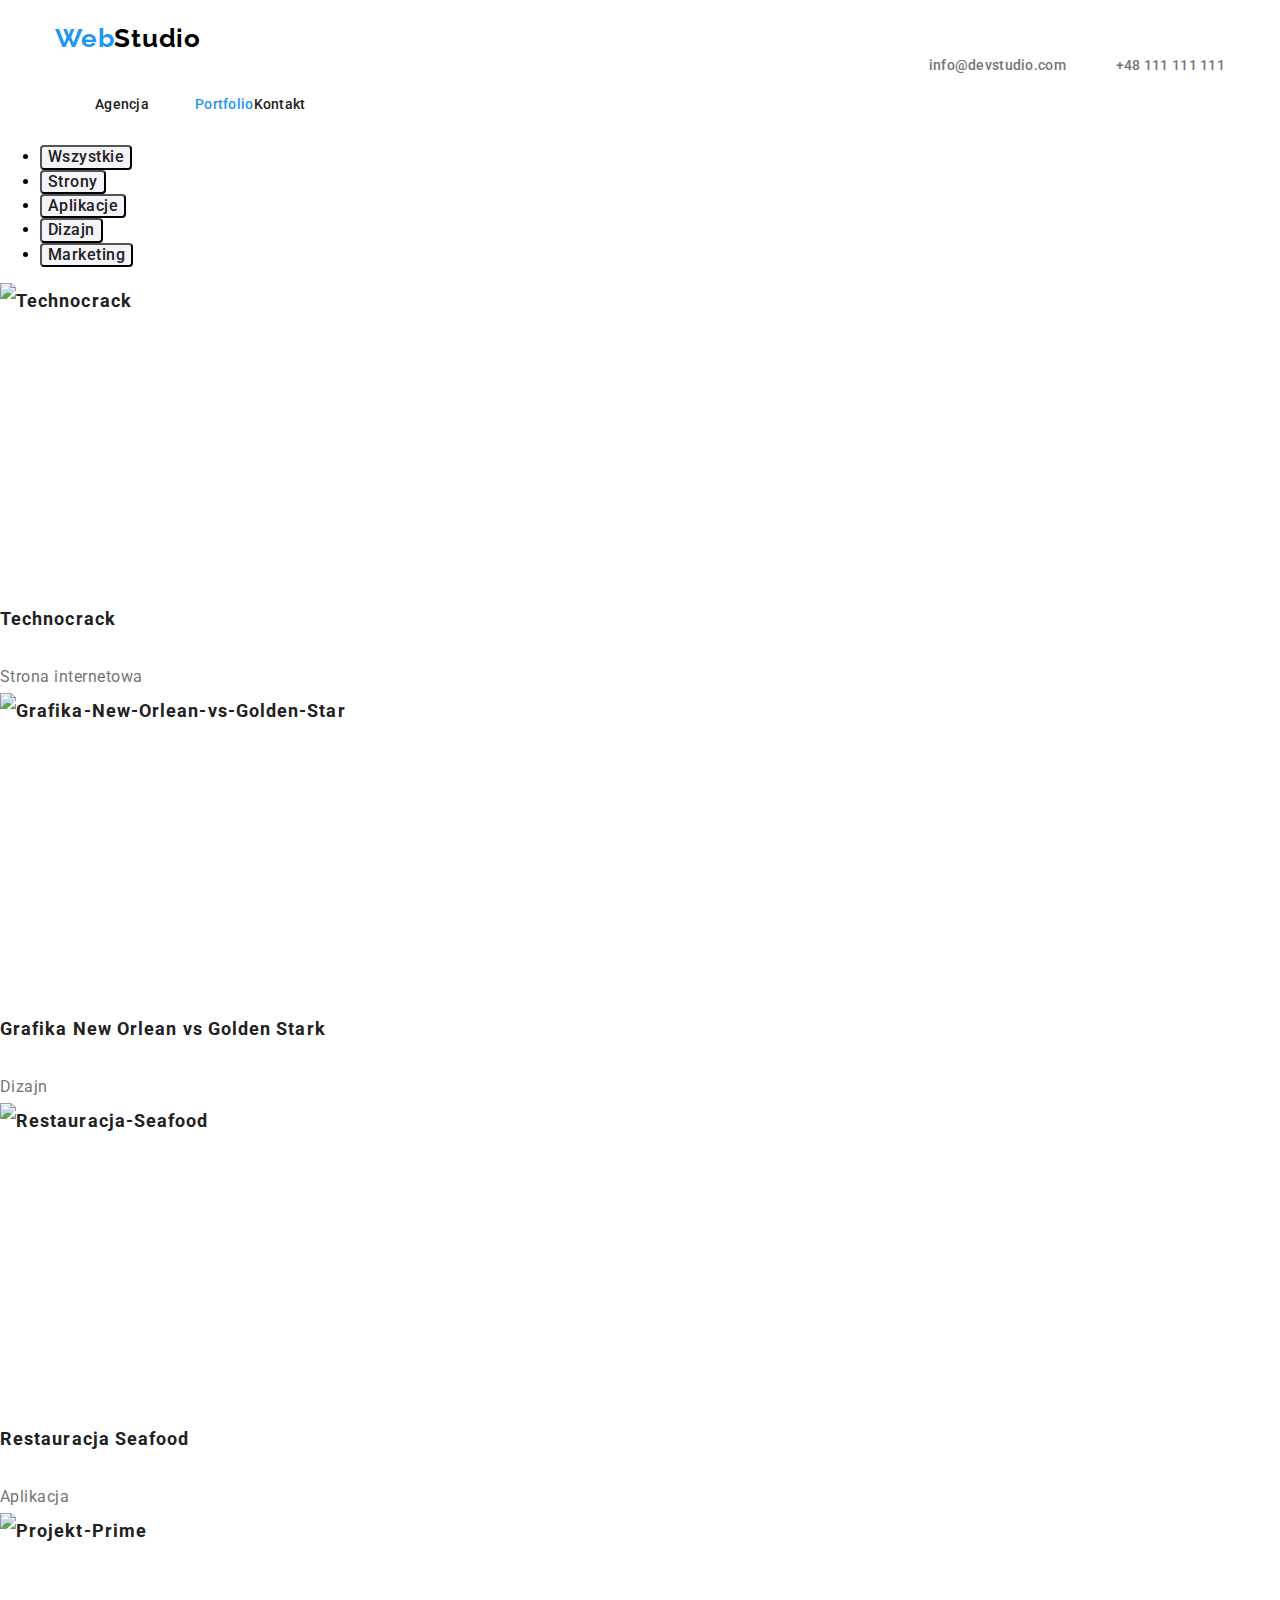
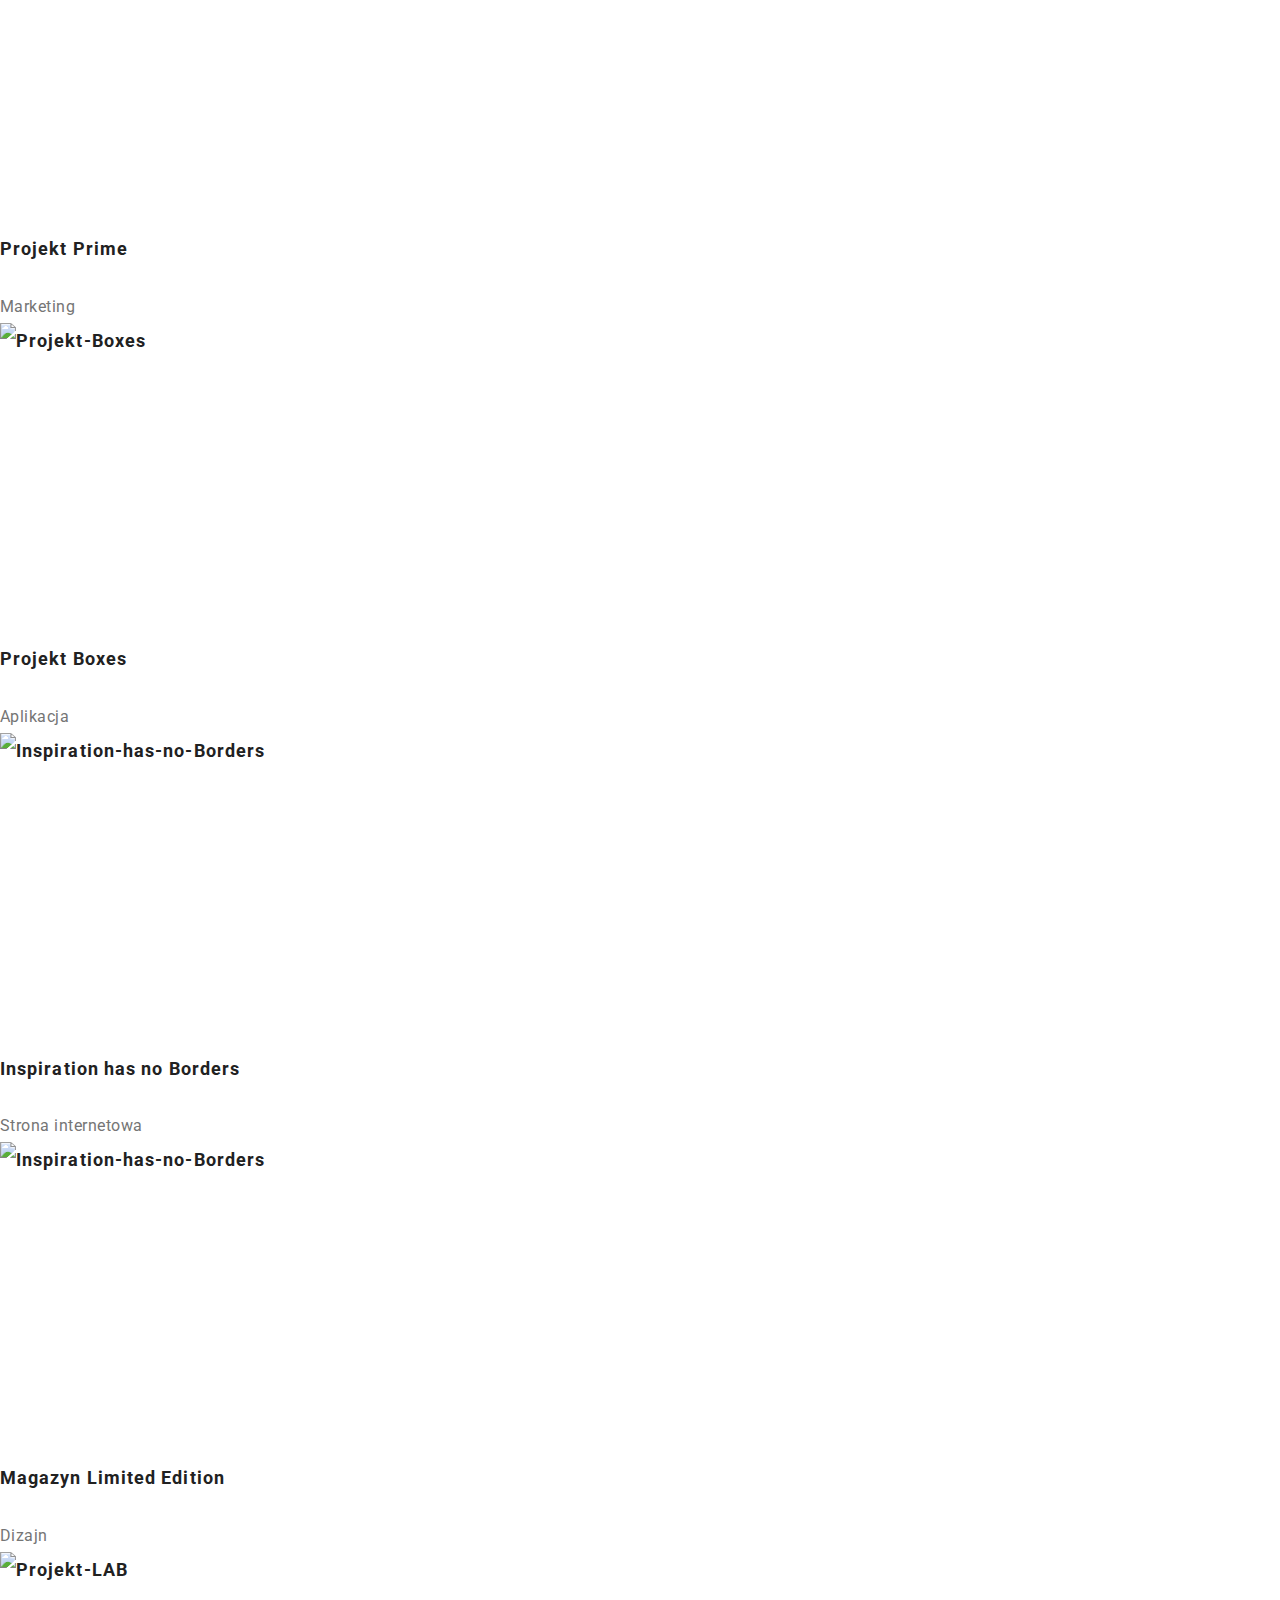
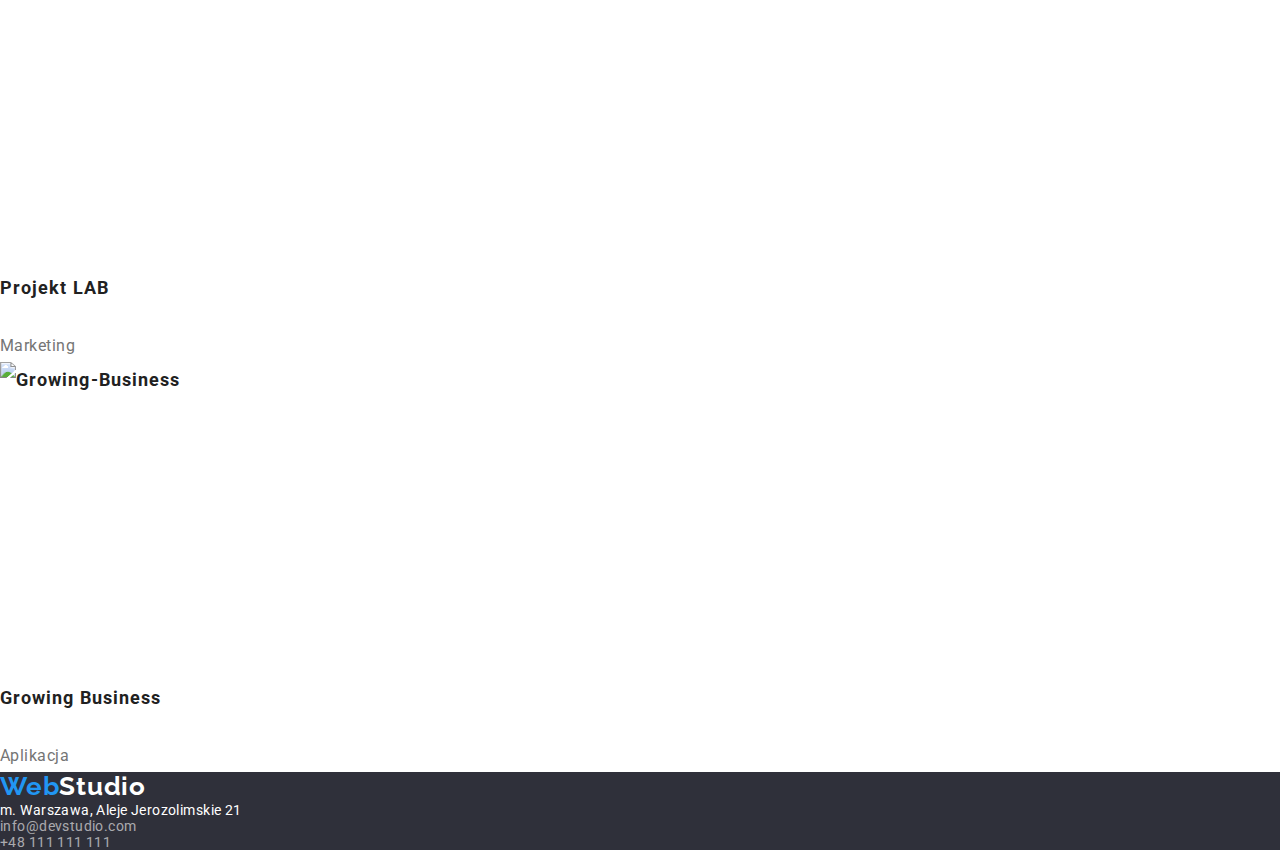
==== portfolio.html @ d7dfe631 "header and container" ====
<!DOCTYPE html>
<html lang="pl">
  <head>
    <meta charset="UTF-8" />
    <meta http-equiv="X-UA-Compatible" content="IE=edge" />
    <meta name="viewport" content="width=device-width, initial-scale=1.0" />
    <link rel="stylesheet"
    href=https://cdnjs.cloudflare.com/ajax/libs/modern-normalize/1.1.0/modern-normalize.min.css />
    <link rel="stylesheet" href="style/styles.css" />
    <link rel="preconnect" href="https://fonts.googleapis.com" />
    <link rel="preconnect" href="https://fonts.gstatic.com" crossorigin />
    <link
      href="https://fonts.googleapis.com/css2?family=Raleway:wght@700&family=Roboto:wght@400;500;700;900&display=swap"
      rel="stylesheet"
    />
    <title>Homework-2</title>
  </head>
  <body>
    <header class="header">
      <div class="container">
      <nav class="navigation">
        <a class="navigation-link" href="#"
          ><span class="web">Web</span><span class="studio">Studio</span></a
        >
        <ul class="navigation-list">
          <li><a class="navigation-list-item" href="#">Agencja</a></li>
          <li><a class="navigation-list-item-portfolio" href="/portfolio.html">Portfolio</a></li>
          <li><a class="navigation-list-item" href="#">Kontakt</a></li>
        </ul>
      </nav>
      <a class="mail" href="mailto:info@devstudio.com">info@devstudio.com</a>
      <a class="phone" href="tel:+48111111111">+48 111 111 111 </a>
      </div>
    </header>
    <!-- środek-->
    <main>
      <!-- Filtr-->
      <section class="filter">
        <ul>
          <li><button class="button-portfolio" type="button">Wszystkie</button></li>
          <li><button class="button-portfolio" type="button">Strony</button></li>
          <li><button class="button-portfolio" type="button">Aplikacje</button></li>
          <li><button class="button-portfolio" type="button">Dizajn</button></li>
          <li><button class="button-portfolio" type="button">Marketing</button></li>
        </ul>
      </section>
      <section class="filers-examples">
        <img src="images/Technocrack.jpg" alt="Technocrack" width="370" height="294" />
        <h4>Technocrack</h4>
        <p>Strona internetowa</p>
        <img
          src="images/Grafika-New-Orlean.jpg"
          alt="Grafika-New-Orlean-vs-Golden-Star"
          width="370"
          height="294"
        />
        <h4>Grafika New Orlean vs Golden Stark</h4>
        <p>Dizajn</p>
        <img src="images/Seafood.jpg" alt="Restauracja-Seafood" width="370" height="294" />
        <h4>Restauracja Seafood</h4>
        <p>Aplikacja</p>
        <img src="images/Projekt-Prime.jpg" alt="Projekt-Prime" width="370" height="294" />
        <h4>Projekt Prime</h4>
        <p>Marketing</p>
        <img src="images/Projekt-Boxes.jpg" alt="Projekt-Boxes" width="370" height="294" />
        <h4>Projekt Boxes</h4>
        <p>Aplikacja</p>
        <img
          src="images/Inspiration-has-no-Borders.jpg"
          alt="Inspiration-has-no-Borders"
          width="370"
          height="294"
        />
        <h4>Inspiration has no Borders</h4>
        <p>Strona internetowa</p>
        <img
          src="images/Magazyn-Limited-Edition.jpg"
          alt="Inspiration-has-no-Borders"
          width="370"
          height="294"
        />
        <h4>Magazyn Limited Edition</h4>
        <p>Dizajn</p>
        <img src="images/Projekt-LAB.jpg" alt="Projekt-LAB" width="370" height="294" />
        <h4>Projekt LAB</h4>
        <p>Marketing</p>
        <img src="images/Growing-Business.jpg" alt="Growing-Business" width="370" height="294" />
        <h4>Growing Business</h4>
        <p>Aplikacja</p>
      </section>
    </main>
    <footer>
      <address class="address">
        <a class="address-logo" href="#"
          ><span class="web">Web</span><span class="studio-footer">Studio</span></a
        >

        <br />
        m. Warszawa, Aleje Jerozolimskie 21<br />
        <a class="address-mail" href="mailto:info@devstudio.com">info@devstudio.com</a><br />
        <a class="address-phone" href="tel:+48111111111">+48 111 111 111 </a>
      </address>
    </footer>
  </body>
</html>
---- style/styles.css ----
:root {
  --main-font: 'Roboto', sans-serif;
  --socondary-font: 'Raleway', sans-serif;
  --main-color: #2196f3;
}

body {
  font-family: var(--main-font);
}
h1
h2
h3
h4
h5
h6 {
  margin:0;
  padding: 0;
  }
ul
ol {
  margin:0;
  padding: 0;
}
p{
  margin:0;
  padding: 0;
}
img{
  display: block;
  }

.container {
  width: 1200px;
  padding: 0 15px;
  align-items: center;
  margin: 0 auto;
}



/* =============HEADER INDEX.HTML============ */

.header .container{
display: flex;
align-items: center;
}

.navigation-link,
.address-logo {
  text-decoration: none;
}
.navigation-list {
  list-style: none;
  display: flex;
  align-items: center;
  }
 .navigation-link{
   display: flex;
       padding-top: 24px;
    padding-bottom: 25px;
    margin-right: 93px;
}
.navigation-list-item {
  margin-right: 46px;
  
}
.header .mail{
  margin-left:auto;
}
.header .phone{
  margin-left: 50px;
}
.navigation-list-item {
  
  font-weight: 500;
  font-size: 14px;
  line-height: 1.142;
  letter-spacing: 0.02em;
  color: #212121;
  text-decoration: none;
  }
  
.navigation-list-item:hover,
.navigation-list-item:focus {
  color: var(--main-color);
}
.mail,
.phone {
  font-style: normal;
  font-weight: 500;
  font-size: 14px;
  line-height: 1.142;
  letter-spacing: 0.02em;
  color: #757575;
  text-decoration: none;
}
.mail:hover,
.mail:focus {
  color: var(--main-color);
}
.phone:hover,
.phone:focus {
  color: var(--main-color);

}

/* =============/HEADER INDEX.HTML============ */






/* =============MAIN INDEX.HTML============ */
.hero {
  font-weight: 900;
  font-size: 44px;
  line-height: 1, 363;
  /* or 136% */
  text-align: center;
  letter-spacing: 0.06em;
  text-transform: uppercase;
  color: #ffffff;
  background: #2f303a;
}

.button {
  font-family: Roboto;
  font-weight: bold;
  font-size: 16px;
  line-height: 1, 875;
  align-items: center;
  text-align: center;
  letter-spacing: 0.06em;
  color: #ffffff;
  background: var(--main-color);
  cursor: pointer;
}
.LOREM_IPSUM_ITEM {
  font-weight: bold;
  font-size: 14px;
  line-height: 11, 142;
  letter-spacing: 0.03em;
  text-transform: uppercase;
  color: #212121;
}
.LOREM_IPSUM_ITEM > p {
  font-style: normal;
  font-weight: normal;
  font-size: 14px;
  line-height: 1, 714;
  letter-spacing: 0.03em;
  color: #757575;
}
.what-we-do,
.team {
  font-weight: bold;
  font-size: 36px;
  line-height: 1, 166;
  text-align: center;
  letter-spacing: 0.03em;
  color: #212121;
}

.team {
  background-color: #f5f4fa;
}
.team_member {
  font-weight: 500;
  font-size: 16px;
  line-height: 1, 187;
  text-align: center;
  letter-spacing: 0.03em;
  color: #212121;
}
.team_member > .p {
  font-weight: normal;
  color: #757575;
}

/* =============/MAIN INDEX.HTML============ */





/* =============FOOTER INDEX.HTML============ */
.address {
  font-style: normal;
  font-weight: normal;
  font-size: 14px;
  line-height: 1, 714;
  letter-spacing: 0.03em;
  color: #ffffff;
  background-color: #2f303a;
}
.address-mail,
.address-phone { 
  font-style: normal;
  font-weight: normal;
  font-size: 14px;
  line-height: 1, 714;
  letter-spacing: 0.03em;
  color: rgba(255, 255, 255, 0.6); 
  text-decoration: none;
}

/* =============FOOTER INDEX.HTML============ */





/* =============FOOTER PORTFOLIO.HTML============ */
.navigation-list-item-portfolio {
font-style: normal;
font-weight: 500;
font-size: 14px;
line-height: 1,142;
letter-spacing: 0.02em;
  color: var(--main-color);
  text-decoration: none;
}
.button-portfolio {
  font-weight: 500;
  font-size: 16px;
  line-height: 1,625;
  /* identical to box height, or 162% */
  text-align: center;
  letter-spacing: 0.03em;
  color: #212121;
  background-color: #f5f4fa;
  border-radius: 4px;
  list-style:none;

}
.button-portfolio:hover,
.button-portfolio:focus {
  color: #FFFFFF; 
  background-color: var(--main-color);


/* .filter:hover,
.filter:focus {
  color: #ffffff; */
}
.filers-examples {
  font-weight: bold;
  font-size: 18px;
  line-height: 2;
  /* identical to box height, or 200% */
  letter-spacing: 0.06em;
  color: #212121;
}

.filers-examples > p {
  font-weight: normal;
  font-size: 16px;
  line-height: 1, 875;
  /* identical to box height, or 187% */
  letter-spacing: 0.03em;
  color: #757575;
}

/* =============FOOTER PORTFOLIO.HTML============ */

.web,
.studio {
  text-decoration: none;
  font-family: Raleway;
  font-weight: bold;
  font-size: 26px;
  line-height: 1, 192;
  /* identical to box height */
  letter-spacing: 0.03em;
  color: #2196f3;
}

.studio {
  color: #000000;
}
.studio-footer {
    text-decoration: none;
  font-family: Raleway;
  font-weight: bold;
  font-size: 26px;
  line-height: 1, 192;
  /* identical to box height */
  letter-spacing: 0.03em;
      color: #FFFFFF;

}
}
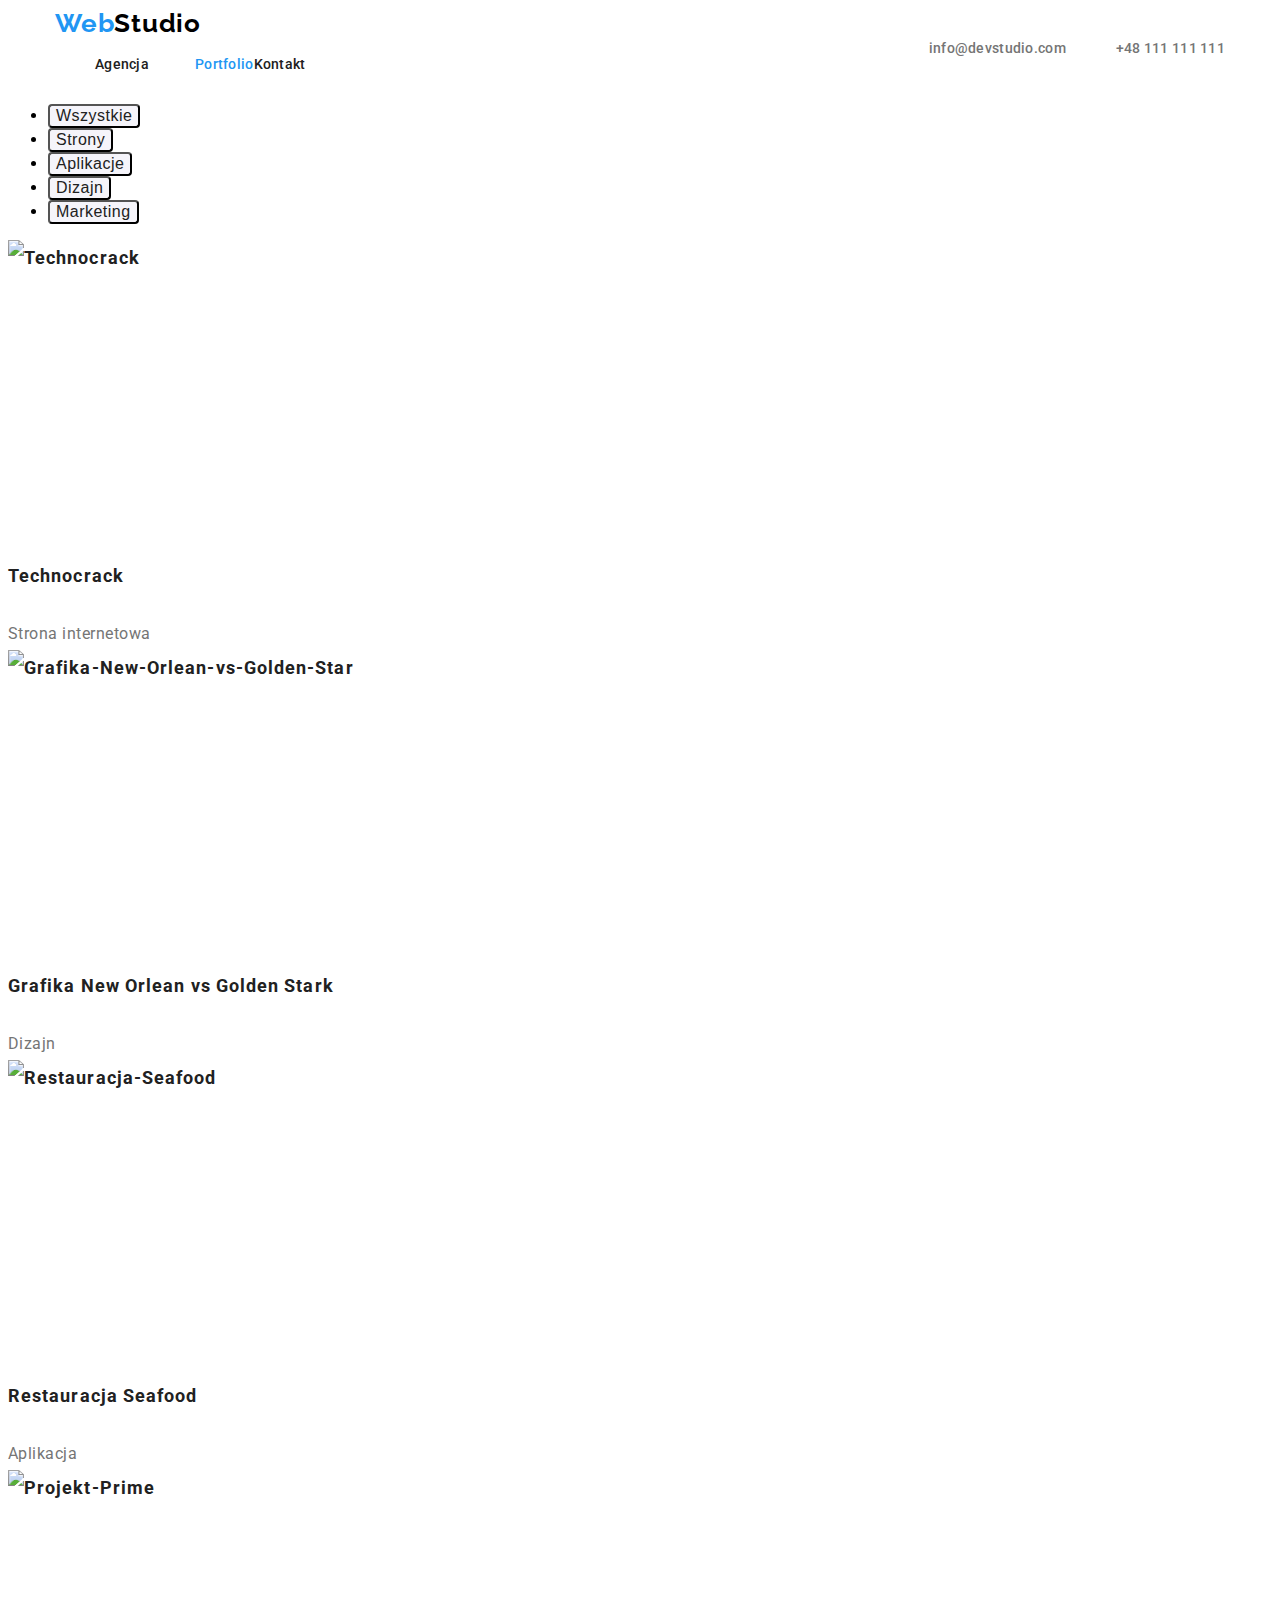
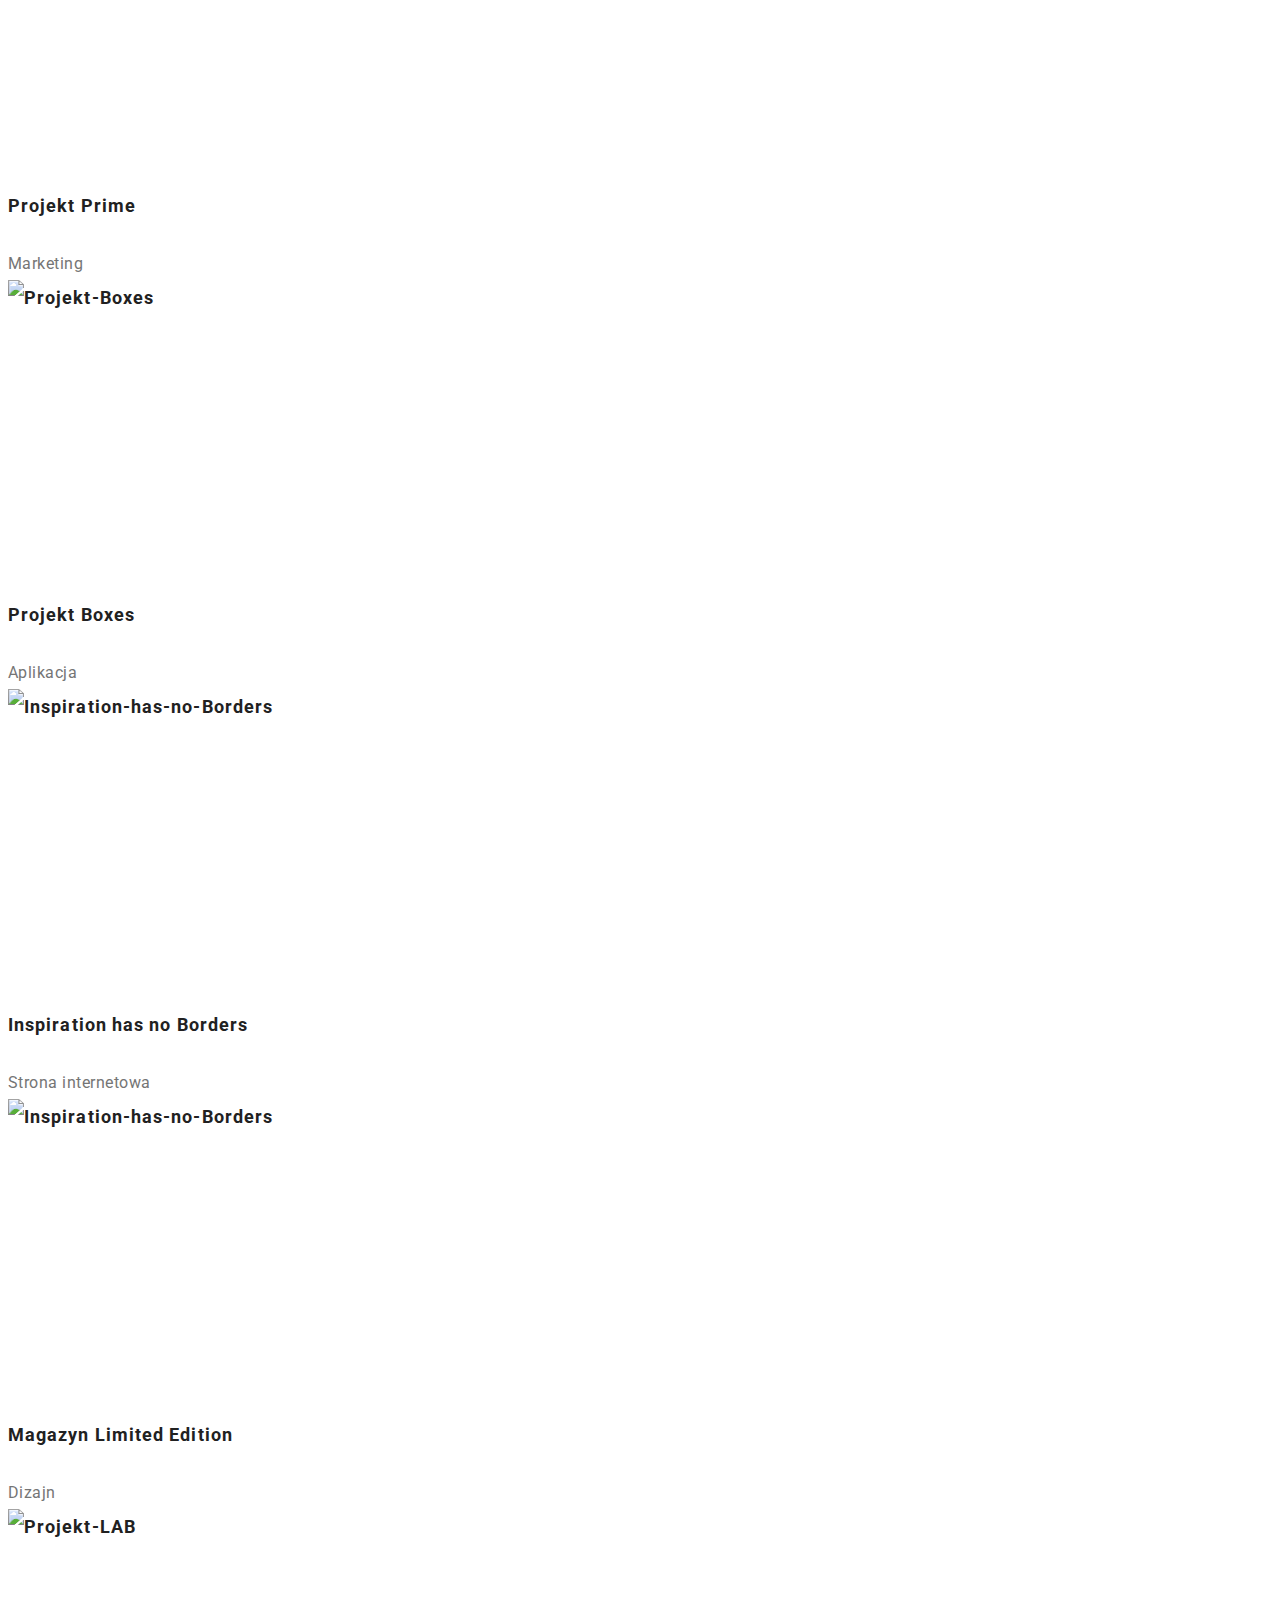
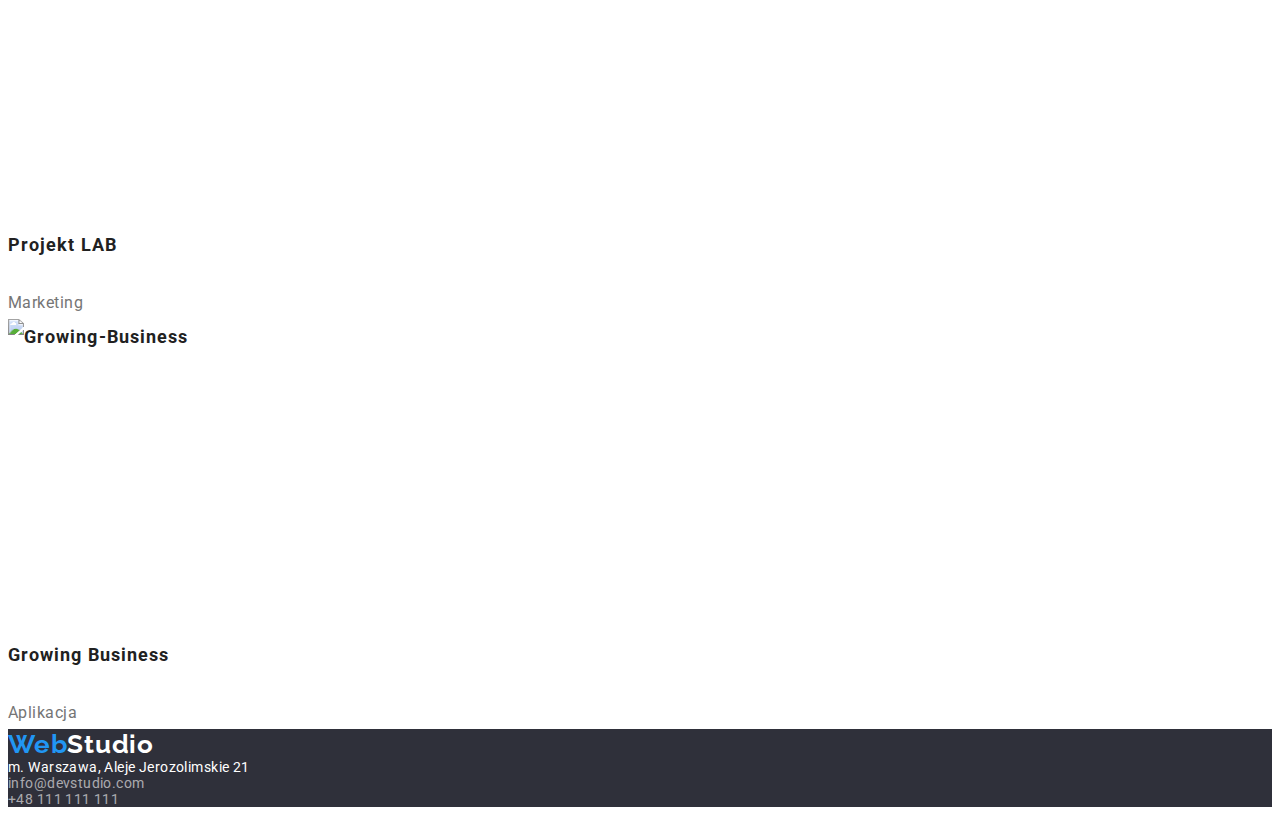
==== commit e972226a: "tried-flex-blocks-portfolio" ====
--- a/portfolio.html
+++ b/portfolio.html
@@ -4,8 +4,10 @@
     <meta charset="UTF-8" />
     <meta http-equiv="X-UA-Compatible" content="IE=edge" />
     <meta name="viewport" content="width=device-width, initial-scale=1.0" />
-    <link rel="stylesheet"
-    href=https://cdnjs.cloudflare.com/ajax/libs/modern-normalize/1.1.0/modern-normalize.min.css />
+    <link
+      rel="stylesheet"
+      href="https://cdn.jsdelivr.net/npm/modern-normalize/modern-normalize.css"
+    />
     <link rel="stylesheet" href="style/styles.css" />
     <link rel="preconnect" href="https://fonts.googleapis.com" />
     <link rel="preconnect" href="https://fonts.gstatic.com" crossorigin />
@@ -18,18 +20,18 @@
   <body>
     <header class="header">
       <div class="container">
-      <nav class="navigation">
-        <a class="navigation-link" href="#"
-          ><span class="web">Web</span><span class="studio">Studio</span></a
-        >
-        <ul class="navigation-list">
-          <li><a class="navigation-list-item" href="#">Agencja</a></li>
-          <li><a class="navigation-list-item-portfolio" href="/portfolio.html">Portfolio</a></li>
-          <li><a class="navigation-list-item" href="#">Kontakt</a></li>
-        </ul>
-      </nav>
-      <a class="mail" href="mailto:info@devstudio.com">info@devstudio.com</a>
-      <a class="phone" href="tel:+48111111111">+48 111 111 111 </a>
+        <nav class="navigation">
+          <a class="navigation-link" href="#"
+            ><span class="web">Web</span><span class="studio">Studio</span></a
+          >
+          <ul class="navigation-list">
+            <li><a class="navigation-list-item" href="#">Agencja</a></li>
+            <li><a class="navigation-list-item-portfolio" href="/portfolio.html">Portfolio</a></li>
+            <li><a class="navigation-list-item" href="#">Kontakt</a></li>
+          </ul>
+        </nav>
+        <a class="mail" href="mailto:info@devstudio.com">info@devstudio.com</a>
+        <a class="phone" href="tel:+48111111111">+48 111 111 111 </a>
       </div>
     </header>
     <!-- środek-->
--- a/style/styles.css
+++ b/style/styles.css
@@ -29,6 +29,9 @@
   display: block;
   }
 
+  * {
+  box-sizing: border-box;}
+
 .container {
   width: 1200px;
   padding: 0 15px;
@@ -41,9 +44,19 @@
 /* =============HEADER INDEX.HTML============ */
 
 .header .container{
-display: flex;
-align-items: center;
-}
+  display: flex;
+  align-items: center;
+  /* padding-top: 32px;
+  padding-bottom: 32px; */
+  
+}
+.header {
+  display: flex;  
+  align-items: center;
+  height: 80px;
+  padding: 0px;
+}
+
 
 .navigation-link,
 .address-logo {
@@ -53,12 +66,13 @@
   list-style: none;
   display: flex;
   align-items: center;
+  
   }
  .navigation-link{
    display: flex;
-       padding-top: 24px;
+       /* padding-top: 24px;
     padding-bottom: 25px;
-    margin-right: 93px;
+    margin-right: 93px; */
 }
 .navigation-list-item {
   margin-right: 46px;
@@ -112,17 +126,30 @@
 
 
 /* =============MAIN INDEX.HTML============ */
+
+
+
 .hero {
+  display: block;
+  box-sizing: border-box;
+  height: 600px; 
+      top: 80px;
+  border: 1px solid #000000;
+  font-family:var(--secondary-font)
   font-weight: 900;
   font-size: 44px;
   line-height: 1, 363;
   /* or 136% */
   text-align: center;
-  letter-spacing: 0.06em;
-  text-transform: uppercase;
+  letter-spacing: 0.06em;  
   color: #ffffff;
-  background: #2f303a;
-}
+  background: #2f303a; 
+  box-shadow: 0px 4px 4px rgba(0, 0, 0, 0.25);
+    
+}
+
+    
+
 
 .button {
   font-family: Roboto;
@@ -135,14 +162,26 @@
   color: #ffffff;
   background: var(--main-color);
   cursor: pointer;
-}
+  padding: 10px 41px 10px 42px;
+  width: 200px;
+
+box-shadow: 0px 4px 4px rgba(0, 0, 0, 0.15);
+border-radius: 4px;
+display: inline-block;
+margin: 0 auto;  
+}
+
 .LOREM_IPSUM_ITEM {
+  display: flex;
+  flex-wrap: wrap;
   font-weight: bold;
   font-size: 14px;
   line-height: 11, 142;
   letter-spacing: 0.03em;
   text-transform: uppercase;
   color: #212121;
+
+
 }
 .LOREM_IPSUM_ITEM > p {
   font-style: normal;
@@ -151,6 +190,8 @@
   line-height: 1, 714;
   letter-spacing: 0.03em;
   color: #757575;
+  margin-top: 0;
+    margin-bottom: 20;
 }
 .what-we-do,
 .team {
@@ -160,6 +201,14 @@
   text-align: center;
   letter-spacing: 0.03em;
   color: #212121;
+}
+
+.what-we-do{
+  display: flex;
+  flex-wrap: wrap;
+}
+.what-we-do .what-we-do_item{
+  display: block;
 }
 
 .team {
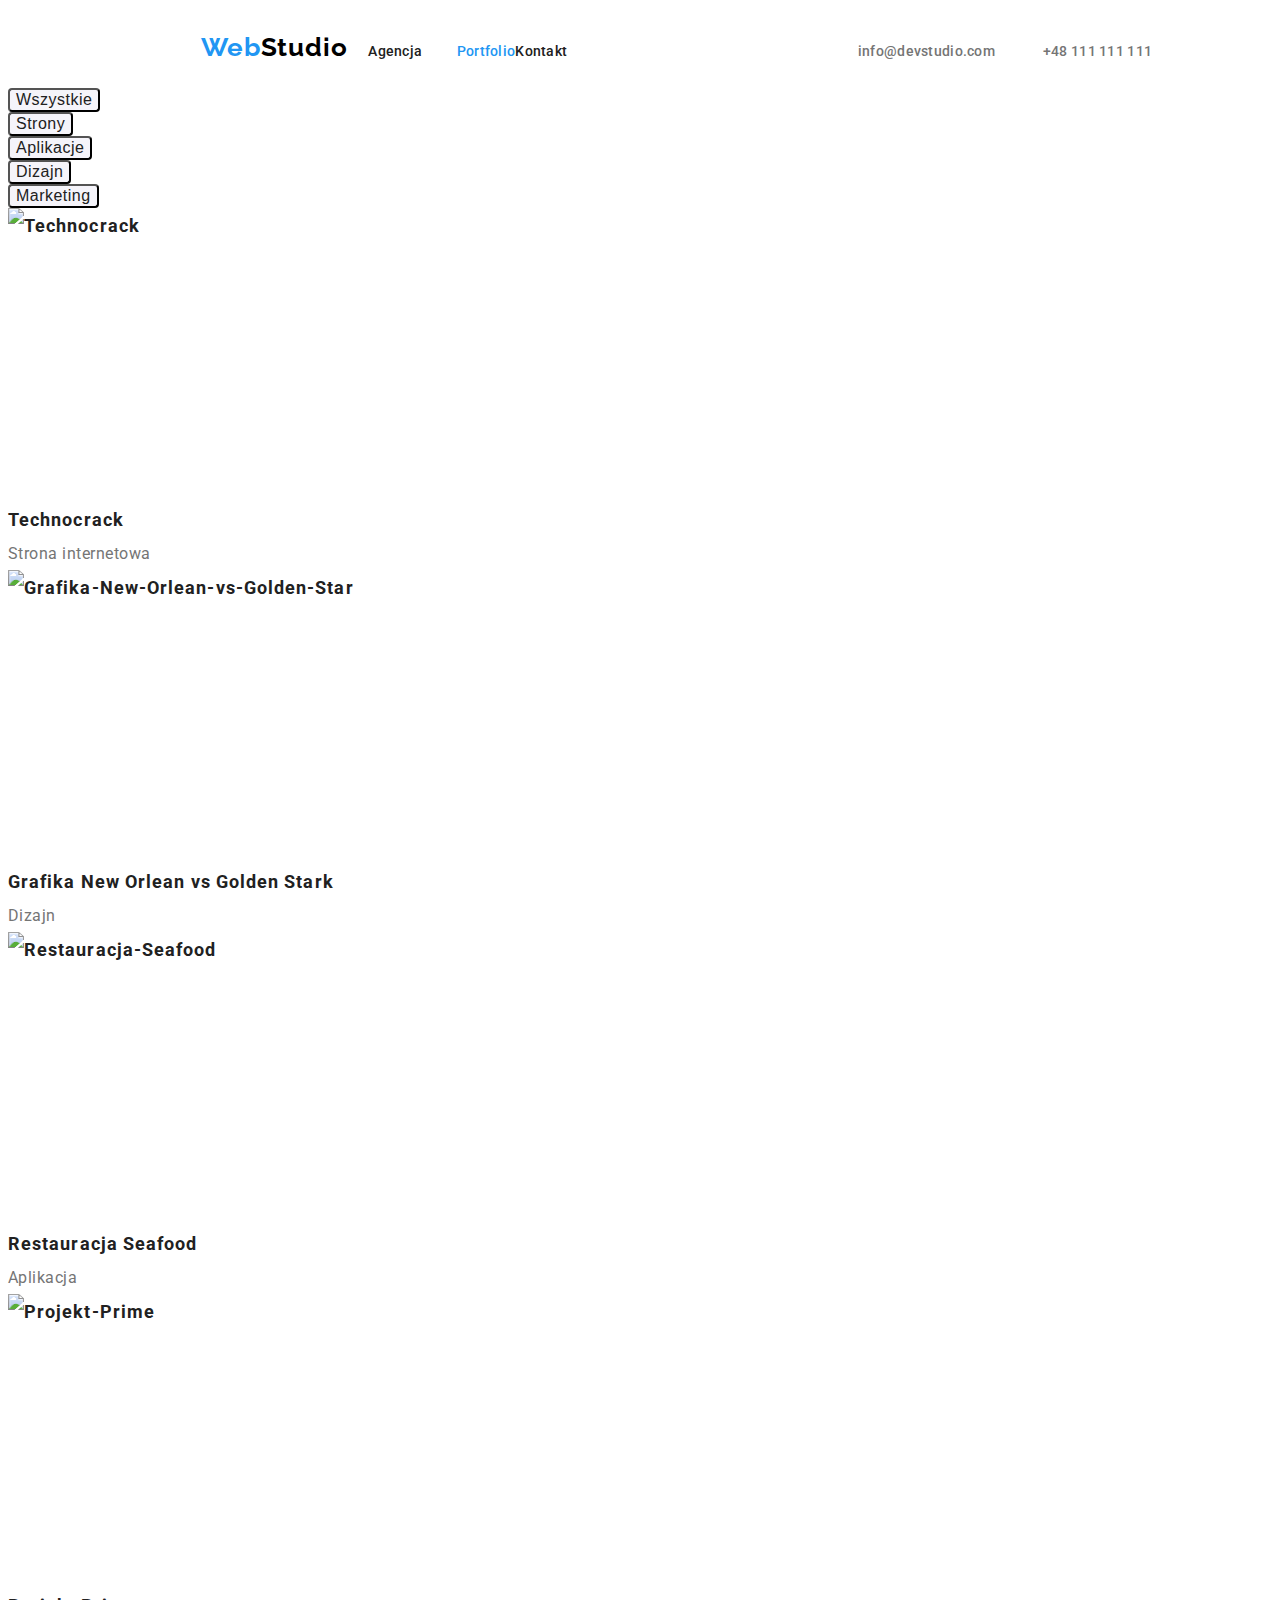
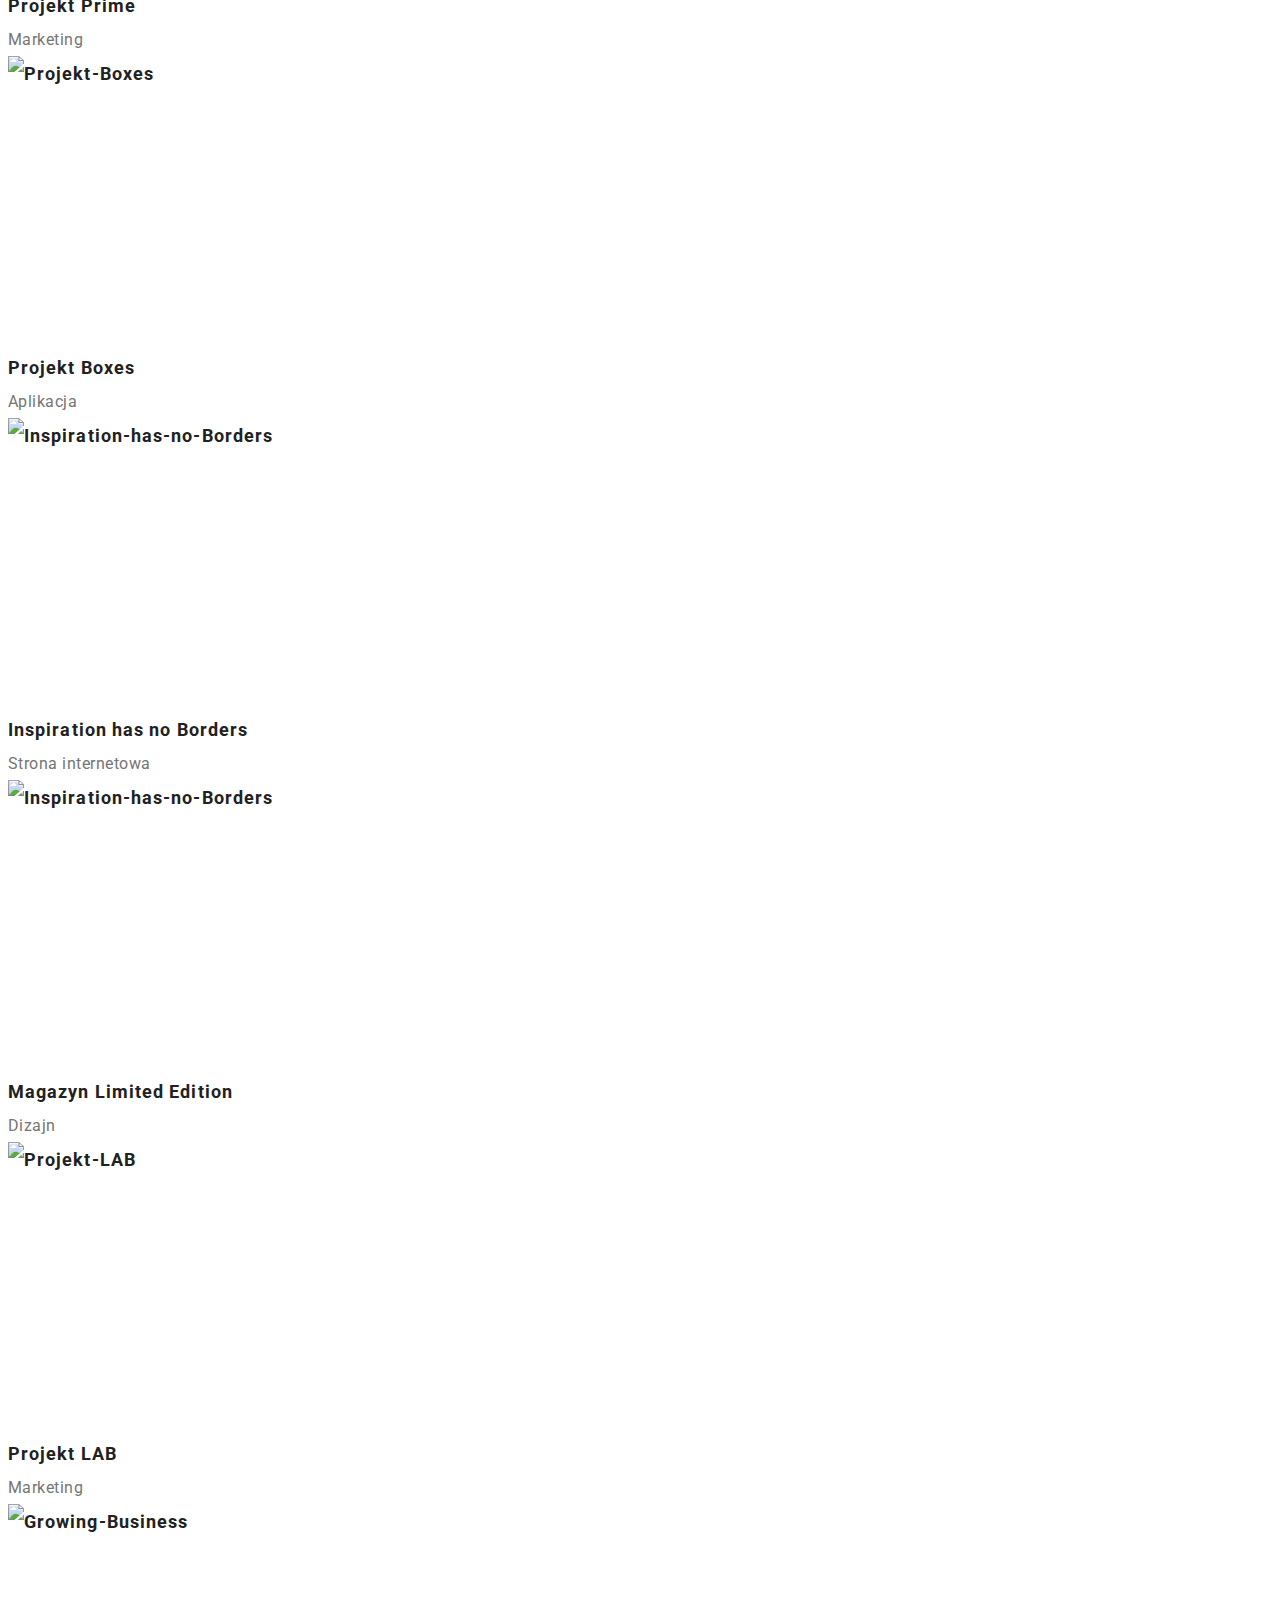
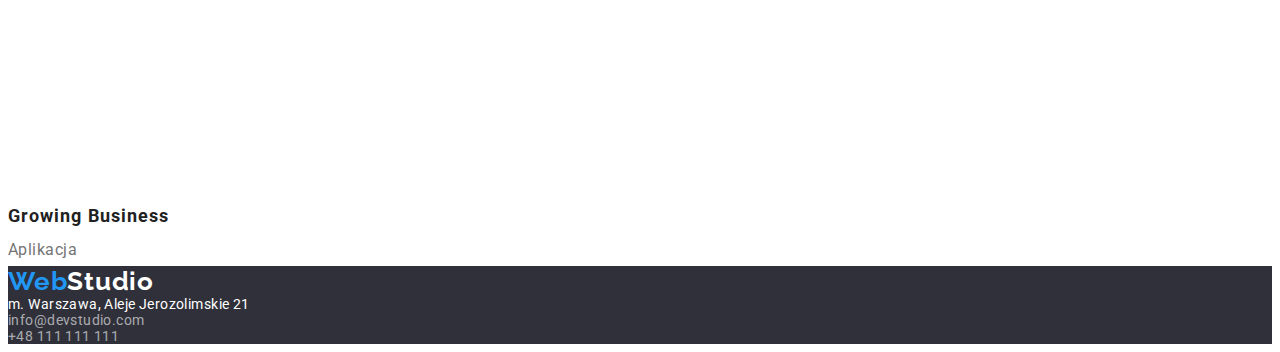
==== commit 10e2bb49: "headline" ====
--- a/portfolio.html
+++ b/portfolio.html
@@ -17,7 +17,9 @@
     />
     <title>Homework-2</title>
   </head>
+
   <body>
+    <!-- <headline> -->
     <header class="header">
       <div class="container">
         <nav class="navigation">
@@ -34,7 +36,9 @@
         <a class="phone" href="tel:+48111111111">+48 111 111 111 </a>
       </div>
     </header>
-    <!-- środek-->
+    <!-- < end headline> -->
+
+    <!-- center-->
     <main>
       <!-- Filtr-->
       <section class="filter">
@@ -91,6 +95,8 @@
         <p>Aplikacja</p>
       </section>
     </main>
+
+    <!-- end the center-->
     <footer>
       <address class="address">
         <a class="address-logo" href="#"
--- a/style/styles.css
+++ b/style/styles.css
@@ -7,24 +7,12 @@
 body {
   font-family: var(--main-font);
 }
-h1
-h2
-h3
-h4
-h5
-h6 {
+h1, h2, h3, h4, h5, h6, ul, ol, p 
+ {
   margin:0;
   padding: 0;
   }
-ul
-ol {
-  margin:0;
-  padding: 0;
-}
-p{
-  margin:0;
-  padding: 0;
-}
+
 img{
   display: block;
   }
@@ -32,30 +20,73 @@
   * {
   box-sizing: border-box;}
 
+   
+
+/* =============HEADLINE============ */
+
 .container {
   width: 1200px;
-  padding: 0 15px;
+  /* padding: 0 15px; */
   align-items: center;
   margin: 0 auto;
-}
-
-
-
-/* =============HEADER INDEX.HTML============ */
-
-.header .container{
-  display: flex;
-  align-items: center;
-  /* padding-top: 32px;
-  padding-bottom: 32px; */
-  
-}
-.header {
+
+  height: 80px;
+  left: 0px;
+  top: 0px; 
+  background: #FFFFFF;
+}
+.navigation {
+  display: flex;
+  align-items: baseline;
+  margin-left: 13.44%;
+  
+}
+.container{
+  display: flex;
+  align-items: baseline;
+}
+.navigation-link{
+width: 145px;
+height: 31px;
+left: 13.43%;
+top: 24px;
+margin-right: 5.81%;
+padding-top: 24px;
+padding-bottom: 25px;
+}
+.navigation-list-item { 
+margin-right: 34.5px ;
+}
+
+.phone{
+margin-left: 78.93%;
+width: 110px;
+height: 16px;
+left: 78.93%;
+top: 32px;
+}
+.mail{
+  width: 135px;
+   margin-left: 23.18%;
+  top: 32px;
+  }
+
+/* =============END-THE-HEADLINE============ */
+
+/* .header .container{
+  display: flex;
+  align-items: center;
+  padding-top: 32px;
+  padding-bottom: 32px;
+}
+   */
+ 
+/* .header {
   display: flex;  
   align-items: center;
   height: 80px;
   padding: 0px;
-}
+} */
 
 
 .navigation-link,
@@ -65,18 +96,17 @@
 .navigation-list {
   list-style: none;
   display: flex;
-  align-items: center;
-  
-  }
- .navigation-link{
+  flex-wrap: beaside;
+  align-items: center;
+  
+  }
+ /* .navigation-link{
    display: flex;
-       /* padding-top: 24px;
+     padding-top: 24px;
     padding-bottom: 25px;
-    margin-right: 93px; */
-}
-.navigation-list-item {
-  margin-right: 46px;
-  
+    margin-right: 93px; 
+} */
+
 }
 .header .mail{
   margin-left:auto;
@@ -171,7 +201,7 @@
 margin: 0 auto;  
 }
 
-.LOREM_IPSUM_ITEM {
+.LOREM_IPSUM {
   display: flex;
   flex-wrap: wrap;
   font-weight: bold;
@@ -207,8 +237,9 @@
   display: flex;
   flex-wrap: wrap;
 }
-.what-we-do .what-we-do_item{
+.what-we-do {
   display: block;
+  
 }
 
 .team {
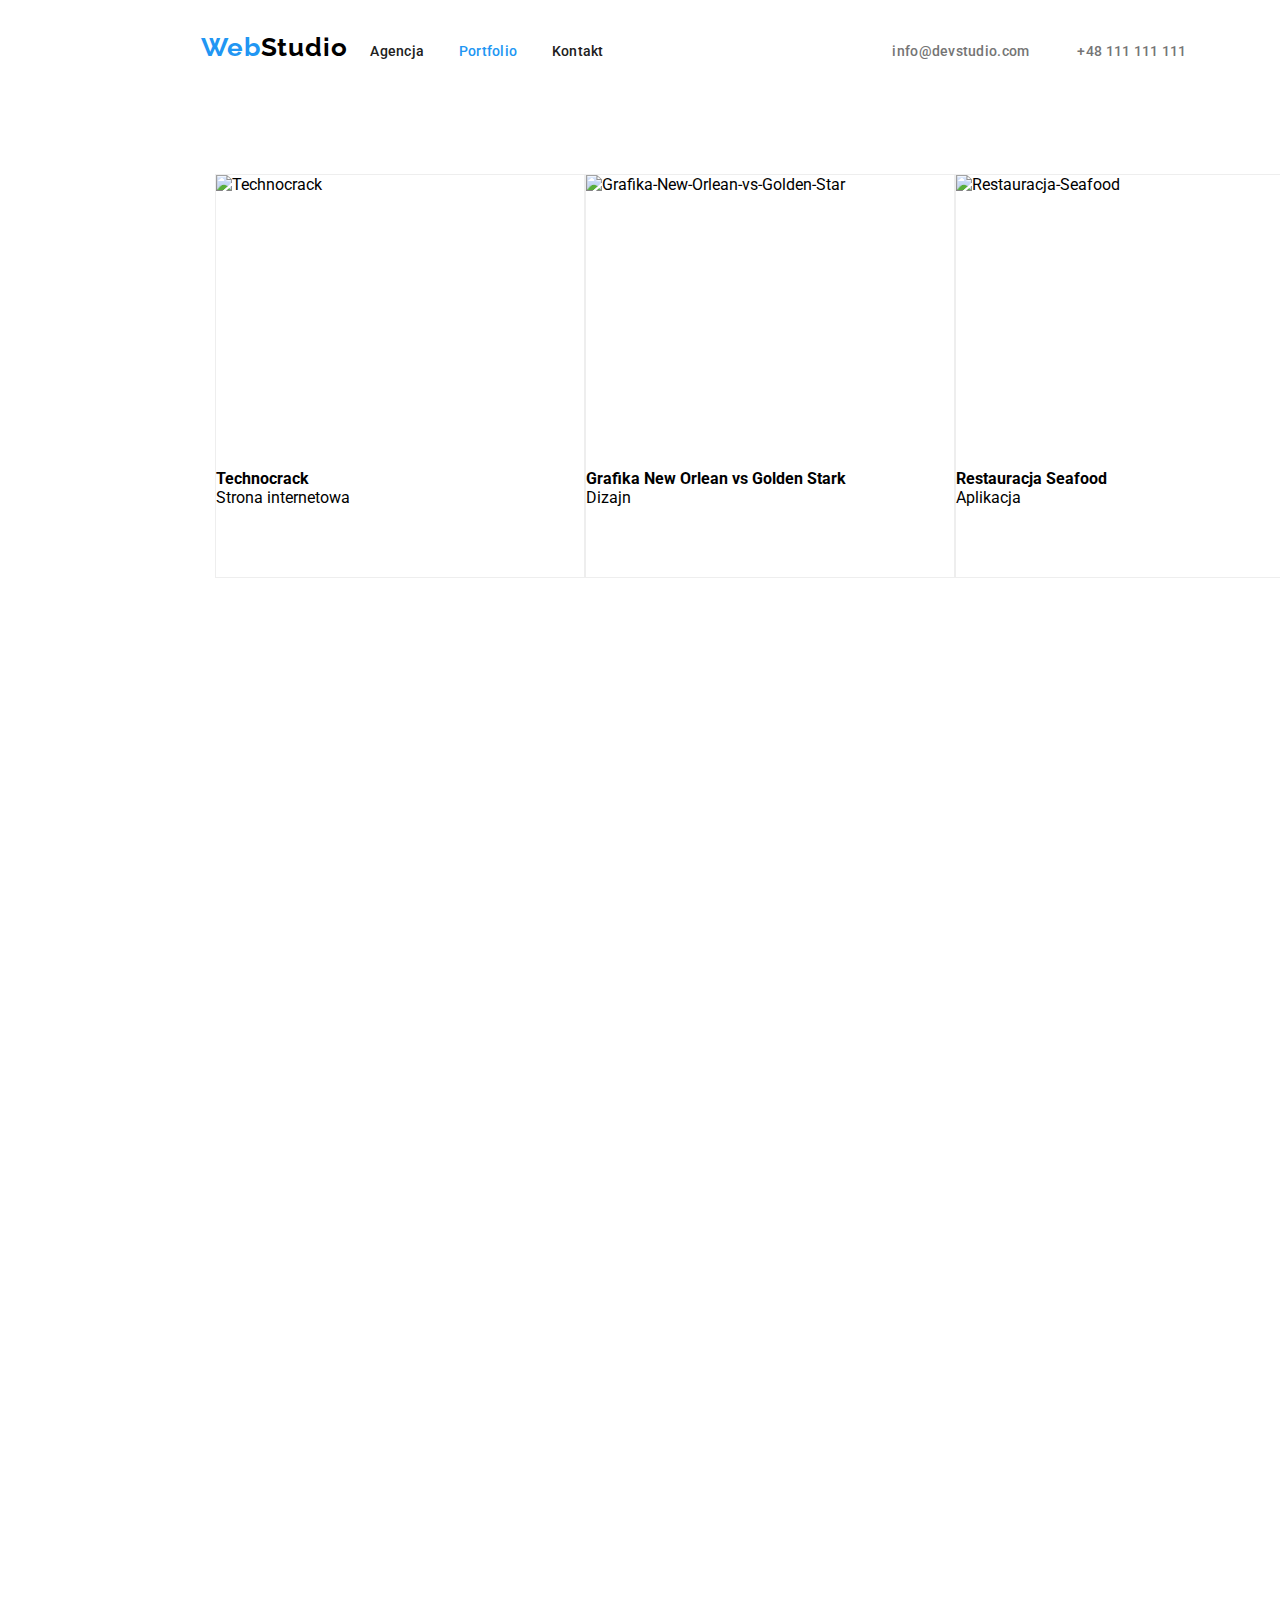
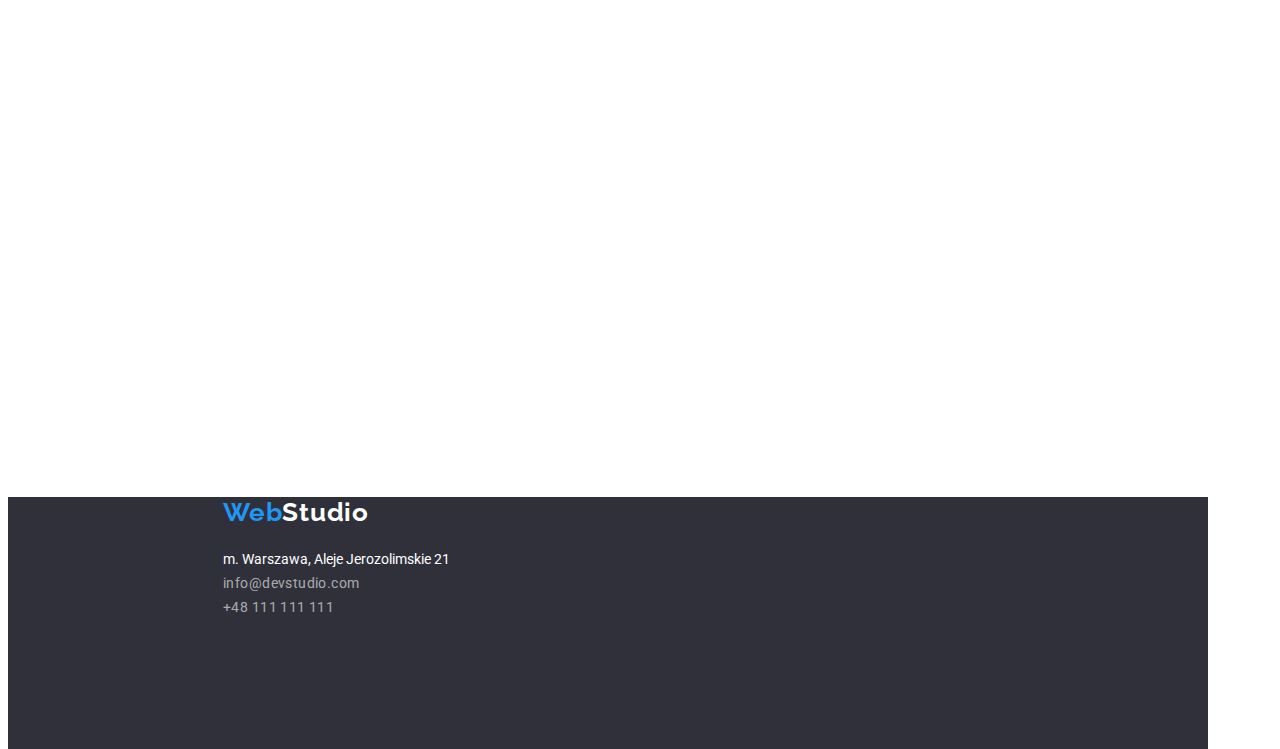
==== commit a4e9f6e5: "portfolio-images" ====
--- a/portfolio.html
+++ b/portfolio.html
@@ -23,12 +23,13 @@
     <header class="header">
       <div class="container">
         <nav class="navigation">
-          <a class="navigation-link" href="#"
-            ><span class="web">Web</span><span class="studio">Studio</span></a
+          <a class="navigation-link" href="#">
+            <span class="web">Web</span><span class="studio">Studio</span></a
           >
+
           <ul class="navigation-list">
-            <li><a class="navigation-list-item" href="#">Agencja</a></li>
-            <li><a class="navigation-list-item-portfolio" href="/portfolio.html">Portfolio</a></li>
+            <li><a class="navigation-list-item" href="index.html">Agencja</a></li>
+            <li><a class="navigation-list-item-portfolio" href="portfolio.html">Portfolio</a></li>
             <li><a class="navigation-list-item" href="#">Kontakt</a></li>
           </ul>
         </nav>
@@ -42,35 +43,51 @@
     <main>
       <!-- Filtr-->
       <section class="filter">
-        <ul>
-          <li><button class="button-portfolio" type="button">Wszystkie</button></li>
-          <li><button class="button-portfolio" type="button">Strony</button></li>
-          <li><button class="button-portfolio" type="button">Aplikacje</button></li>
-          <li><button class="button-portfolio" type="button">Dizajn</button></li>
-          <li><button class="button-portfolio" type="button">Marketing</button></li>
-        </ul>
+        <div class="filter-list">
+          <ul class="filter-list-items">
+            <li><button class="button-portfolio" type="button">Wszystkie</button></li>
+            <li><button class="button-portfolio" type="button">Strony</button></li>
+            <li><button class="button-portfolio" type="button">Aplikacje</button></li>
+            <li><button class="button-portfolio" type="button">Dizajn</button></li>
+            <li><button class="button-portfolio" type="button">Marketing</button></li>
+          </ul>
+        </div>
       </section>
+
       <section class="filers-examples">
+        <div class="filter-examples-all">
+        <div class="filter-examples-images">
         <img src="images/Technocrack.jpg" alt="Technocrack" width="370" height="294" />
         <h4>Technocrack</h4>
         <p>Strona internetowa</p>
+        </div>
+        <div class="filter-examples-images">
         <img
           src="images/Grafika-New-Orlean.jpg"
           alt="Grafika-New-Orlean-vs-Golden-Star"
           width="370"
           height="294"
-        />
+              />
+              
         <h4>Grafika New Orlean vs Golden Stark</h4>
         <p>Dizajn</p>
+        </div>
+        <div class="filter-examples-images">
         <img src="images/Seafood.jpg" alt="Restauracja-Seafood" width="370" height="294" />
         <h4>Restauracja Seafood</h4>
         <p>Aplikacja</p>
+        </div>
+        <div class="filter-examples-images">
         <img src="images/Projekt-Prime.jpg" alt="Projekt-Prime" width="370" height="294" />
         <h4>Projekt Prime</h4>
         <p>Marketing</p>
+        </div>
+        <div class="filter-examples-images">
         <img src="images/Projekt-Boxes.jpg" alt="Projekt-Boxes" width="370" height="294" />
         <h4>Projekt Boxes</h4>
         <p>Aplikacja</p>
+        </div>
+        <div class="filter-examples-images">
         <img
           src="images/Inspiration-has-no-Borders.jpg"
           alt="Inspiration-has-no-Borders"
@@ -79,6 +96,8 @@
         />
         <h4>Inspiration has no Borders</h4>
         <p>Strona internetowa</p>
+        </div>
+        <div class="filter-examples-images">
         <img
           src="images/Magazyn-Limited-Edition.jpg"
           alt="Inspiration-has-no-Borders"
@@ -87,12 +106,18 @@
         />
         <h4>Magazyn Limited Edition</h4>
         <p>Dizajn</p>
+        </div>
+        <div class="filter-examples-images">
         <img src="images/Projekt-LAB.jpg" alt="Projekt-LAB" width="370" height="294" />
         <h4>Projekt LAB</h4>
         <p>Marketing</p>
+        </div>
+        <div class="filter-examples-images">
         <img src="images/Growing-Business.jpg" alt="Growing-Business" width="370" height="294" />
         <h4>Growing Business</h4>
         <p>Aplikacja</p>
+        </div>
+      </div>
       </section>
     </main>
 
@@ -100,11 +125,11 @@
     <footer>
       <address class="address">
         <a class="address-logo" href="#"
-          ><span class="web">Web</span><span class="studio-footer">Studio</span></a
+          ><span class="web">Web</span><span class="studio footer">Studio</span></a
         >
 
         <br />
-        m. Warszawa, Aleje Jerozolimskie 21<br />
+        <p class="adress-street">m. Warszawa, Aleje Jerozolimskie 21<br /></p>
         <a class="address-mail" href="mailto:info@devstudio.com">info@devstudio.com</a><br />
         <a class="address-phone" href="tel:+48111111111">+48 111 111 111 </a>
       </address>
--- a/style/styles.css
+++ b/style/styles.css
@@ -7,7 +7,7 @@
 body {
   font-family: var(--main-font);
 }
-h1, h2, h3, h4, h5, h6, ul, ol, p 
+h1, h2, h3, h4, h5, h6, ul, ol, p
  {
   margin:0;
   padding: 0;
@@ -20,7 +20,7 @@
   * {
   box-sizing: border-box;}
 
-   
+
 
 /* =============HEADLINE============ */
 
@@ -30,16 +30,16 @@
   align-items: center;
   margin: 0 auto;
 
-  height: 80px;
-  left: 0px;
-  top: 0px; 
-  background: #FFFFFF;
+
 }
 .navigation {
   display: flex;
   align-items: baseline;
   margin-left: 13.44%;
-  
+  height: 80px;
+  left: 0px;
+  top: 0px;
+  background: #FFFFFF;
 }
 .container{
   display: flex;
@@ -54,68 +54,42 @@
 padding-top: 24px;
 padding-bottom: 25px;
 }
-.navigation-list-item { 
-margin-right: 34.5px ;
-}
-
-.phone{
-margin-left: 78.93%;
-width: 110px;
-height: 16px;
-left: 78.93%;
-top: 32px;
-}
-.mail{
-  width: 135px;
-   margin-left: 23.18%;
-  top: 32px;
-  }
-
-/* =============END-THE-HEADLINE============ */
-
-/* .header .container{
-  display: flex;
-  align-items: center;
-  padding-top: 32px;
-  padding-bottom: 32px;
-}
-   */
- 
-/* .header {
-  display: flex;  
-  align-items: center;
-  height: 80px;
-  padding: 0px;
-} */
-
-
-.navigation-link,
-.address-logo {
-  text-decoration: none;
-}
+
+
 .navigation-list {
   list-style: none;
   display: flex;
   flex-wrap: beaside;
   align-items: center;
-  
   }
- /* .navigation-link{
-   display: flex;
-     padding-top: 24px;
-    padding-bottom: 25px;
-    margin-right: 93px; 
-} */
-
-}
-.header .mail{
-  margin-left:auto;
-}
-.header .phone{
-  margin-left: 50px;
-}
-.navigation-list-item {
-  
+
+.navigation-list-item,
+ .navigation-list-item-portfolio {
+margin-right: 34.5px ;
+}
+ 
+.phone{
+margin-left: 50px;
+width: 110px;
+height: 16px;
+left: 78.93%;
+top: 32px;
+}
+.mail{
+  width: 135px;
+  margin-left: 23.18%;
+  top: 32px;
+  }
+
+.navigation-link,
+.address-logo,
+.navigation-list-item-portfolio {
+    text-decoration: none;
+}
+
+.navigation-list-item,
+.navigation-list-item-portfolio {
+
   font-weight: 500;
   font-size: 14px;
   line-height: 1.142;
@@ -123,11 +97,14 @@
   color: #212121;
   text-decoration: none;
   }
-  
+.navigation-list-item-portfolio{
+  color:var(--main-color);
+}
 .navigation-list-item:hover,
 .navigation-list-item:focus {
   color: var(--main-color);
 }
+
 .mail,
 .phone {
   font-style: normal;
@@ -145,229 +122,416 @@
 .phone:hover,
 .phone:focus {
   color: var(--main-color);
-
-}
-
-/* =============/HEADER INDEX.HTML============ */
-
-
-
-
-
-
-/* =============MAIN INDEX.HTML============ */
-
-
+}
+/* =============END-THE-HEADLINE============ */
+
+/* =============hero-efektywne-rozwiązania-dla-waszego-biznesu============ */
 
 .hero {
-  display: block;
-  box-sizing: border-box;
-  height: 600px; 
-      top: 80px;
+  height: 600px;
+  top: 80px;
+  left: 0px;
   border: 1px solid #000000;
-  font-family:var(--secondary-font)
+  background: #2f303a;
+  box-shadow: 0px 4px 4px rgba(0, 0, 0, 0.25);
+ }
+ .hero-items{
+  display: flex;
+  flex-direction: column;
+  align-items: center;
+ }
+
+.main-tittle {
+width: 696px;
+height: 120px;
+position: absolute;
+top:280px;
+ font-family:var(--main-font)
   font-weight: 900;
   font-size: 44px;
-  line-height: 1, 363;
-  /* or 136% */
+  line-height: 1.363;
   text-align: center;
-  letter-spacing: 0.06em;  
+  letter-spacing: 0.06em;
   color: #ffffff;
-  background: #2f303a; 
-  box-shadow: 0px 4px 4px rgba(0, 0, 0, 0.25);
-    
-}
-
-    
-
+}
 
 .button {
-  font-family: Roboto;
+  position: absolute;
+  top:430px;
+  width: 200px;
+  height: 50px;
+
+  font-family: var(--main-font);
   font-weight: bold;
   font-size: 16px;
-  line-height: 1, 875;
+  line-height: 1.875;
   align-items: center;
   text-align: center;
   letter-spacing: 0.06em;
   color: #ffffff;
   background: var(--main-color);
   cursor: pointer;
-  padding: 10px 41px 10px 42px;
-  width: 200px;
-
-box-shadow: 0px 4px 4px rgba(0, 0, 0, 0.15);
-border-radius: 4px;
-display: inline-block;
-margin: 0 auto;  
-}
-
-.LOREM_IPSUM {
+  box-shadow: 0px 4px 4px rgba(0, 0, 0, 0.15);
+  border-radius: 4px;
+}
+/* =============hero-efektywne-rozwiązania-dla-waszego-biznesu============ */
+
+
+/* <!-- lorem-ipsum--> */
+.lorem-ipsum {
+  position: absolute;
+  width: 1170px;
+  height: 101px;
+  left: 161.25px;
+  top: 774px;
+  font-family: var(--main-font);
+  color: #212121;
+  filter: drop-shadow(0px 4px 4px rgba(0, 0, 0, 0.25));
+
+
+}
+.lorem-ipsum-item {
+font-style: normal;
+font-weight: bold;
+font-size: 14px;
+line-height: 1.143;
+letter-spacing: 0.03em;
+text-transform: uppercase;
+}
+
+.lorem-ipsum-item-p{
+font-style: normal;
+font-weight: normal;
+font-size: 14px;
+line-height: 1.714;
+letter-spacing: 0.03em;
+color: #757575;
+text-transform: none;
+margin-top: 10px;
+}
+ .container-lorem-ipsum{
+   display: flex;
+
+ }
+.lorem-ipsum-item{
+  flex-basis: 270px;
+
+}
+.lorem-ipsum-item:not(:last-child){
+  margin-right: 30px;
+}
+
+/* <!-- lorem-ipsum--> */
+
+
+
+
+/* <!-- What-we-do--> */
+
+.what-we-do{
+position: absolute;
+width: 1170px;
+height: 386px;
+left: 215px;
+top: 969px;
+}
+
+.what-we-do-tittle{
+margin-bottom: 50px;
+font-family: var(--main-font);
+font-style: normal;
+font-weight: bold;
+font-size: 36px;
+line-height: 1.1667;
+text-align: center;
+letter-spacing: 0.03em;
+color: #212121
+}
+
+.container-what-we-do {
+ display: flex;
+}
+
+.what-we-do_item:not(:last-child){
+margin-right:30px;
+}
+/* <!-- end-What-we-do--> */
+
+/* <!-- our-team --> */
+.team {
+position: absolute;
+width: 1600px;
+height: 648px;
+left: 0px;
+top: 1449px;
+background: #F5F4FA;
+}
+
+.team-tittle{
+font-family: var(--main-font);
+font-style: normal;
+font-weight: bold;
+font-size: 36px;
+line-height: 1.667;
+text-align: center;
+letter-spacing: 0.03em;
+color: #212121;
+margin-top:94px;
+margin-bottom:50px;
+}
+
+.team-member-all{
   display: flex;
-  flex-wrap: wrap;
+}
+.team-member{
+
+background: #FFFFFF;
+box-shadow: 0px 1px 3px rgba(0, 0, 0, 0.12), 0px 1px 1px rgba(0, 0, 0, 0.14), 0px 2px 1px rgba(0, 0, 0, 0.2);
+border-radius: 0px 0px 4px 4px;
+
+}
+.team-member:not(:last-child){
+  margin-right:30px;
+}
+
+.team-member-name {
+font-family: var(--main-font);
+font-style: normal;
+font-weight: 500;
+font-size: 16px;
+line-height: 1.187;
+/* identical to box height */
+text-align: center;
+letter-spacing: 0.03em;
+text-align: center;
+color: #212121;
+margin-top: 30px;
+margin-bottom: 10px;
+}
+.team-member-name-career{
+  /* position: realtive;
+width: 147px;
+height: 19px;
+left: 577px;
+top: 1954px; */
+
+font-family: var(--main-font);
+font-style: normal;
+font-weight: normal;
+font-size: 16px;
+line-height: 1.187;
+text-align: center;
+letter-spacing: 0.03em;
+color: #757575;
+margin-top:10px;
+margin-bottom:30px;
+
+}
+
+/* <!-- end-the-our-team --> */
+/* =============/MAIN INDEX.HTML============ */
+
+/* =============FOOTER INDEX.HTML============ */
+
+.address {
+position: absolute;
+width: 1200px;
+height: 252px;
+top: 2097px;
+background: #2F303A;
+}
+
+.web,
+.studio {
+  Weight:700;
+  text-decoration: none;
+  font-family: var(--socondary-font);
   font-weight: bold;
-  font-size: 14px;
-  line-height: 11, 142;
+  font-size: 26px;
+  line-height: 1.192;
+  /* identical to box height */
   letter-spacing: 0.03em;
-  text-transform: uppercase;
-  color: #212121;
-
-
-}
-.LOREM_IPSUM_ITEM > p {
+  color: #2196f3;
   font-style: normal;
-  font-weight: normal;
-  font-size: 14px;
-  line-height: 1, 714;
+}
+.address-logo{
+/* margin-top:60px; */
+ 
+position: relative;
+width: 145px;
+height: 31px;
+left: 215px;
+font-style: none;
+text-decoration: none;
+font:none;
+
+}
+.studio {
+  color: #000000;
+}
+.footer {
+  text-decoration: none;
+  font-family: var(--socondary-font);
+  font-weight: bold;
+  font-size: 26px;
+  line-height: 1.192;
+  /* identical to box height */
   letter-spacing: 0.03em;
-  color: #757575;
-  margin-top: 0;
-    margin-bottom: 20;
-}
-.what-we-do,
-.team {
-  font-weight: bold;
-  font-size: 36px;
-  line-height: 1, 166;
-  text-align: center;
-  letter-spacing: 0.03em;
-  color: #212121;
-}
-
-.what-we-do{
+      color: #FFFFFF;
+
+}  
+.adress-street{
+color: #FFFFFF; 
+font-size: 14px;
+line-height: 1.714;
+/* or 171% */
+letter-spacing: 0.03em
+font-style: normal;
+font-weight: normal;
+font-family: var(--main-font);
+margin-left:215px;
+margin-top:20px;
+font-style: normal;
+
+}
+
+.address-mail,
+.address-phone {
+  font-family: var(--main-font);
+font-style: normal;
+font-weight: normal;
+font-size: 14px;
+line-height: 1.714;
+letter-spacing: 0.03em;
+color: rgba(255, 255, 255, 0.6);
+text-decoration: none;
+padding-top:9px;
+margin-left:215px;
+}
+
+
+
+
+
+
+
+
+
+
+
+
+
+
+/* =============FOOTER PORTFOLIO.HTML============ */
+
+
+
+
+/* =============FILTER============ */
+.filter-list-items{
   display: flex;
-  flex-wrap: wrap;
-}
-.what-we-do {
-  display: block;
+  list-style:none; 
+  text-decoration: none;
+  position: absolute;
+width: 572px;
+height: 54px;
+left: 510px;
+top: 174px;
+  }
+ 
+.button-portfolio {
   
-}
-
-.team {
-  background-color: #f5f4fa;
-}
-.team_member {
+  font-family: var(--main-font)
+  font-style: normal;
   font-weight: 500;
   font-size: 16px;
-  line-height: 1, 187;
-  text-align: center;
+  line-height: 1.625;
+    text-align: center;
   letter-spacing: 0.03em;
-  color: #212121;
-}
-.team_member > .p {
-  font-weight: normal;
-  color: #757575;
-}
-
-/* =============/MAIN INDEX.HTML============ */
-
-
-
-
-
-/* =============FOOTER INDEX.HTML============ */
-.address {
-  font-style: normal;
-  font-weight: normal;
-  font-size: 14px;
-  line-height: 1, 714;
-  letter-spacing: 0.03em;
-  color: #ffffff;
-  background-color: #2f303a;
-}
-.address-mail,
-.address-phone { 
-  font-style: normal;
-  font-weight: normal;
-  font-size: 14px;
-  line-height: 1, 714;
-  letter-spacing: 0.03em;
-  color: rgba(255, 255, 255, 0.6); 
-  text-decoration: none;
-}
-
-/* =============FOOTER INDEX.HTML============ */
-
-
-
-
-
-/* =============FOOTER PORTFOLIO.HTML============ */
-.navigation-list-item-portfolio {
-font-style: normal;
-font-weight: 500;
-font-size: 14px;
-line-height: 1,142;
-letter-spacing: 0.02em;
-  color: var(--main-color);
-  text-decoration: none;
-}
-.button-portfolio {
-  font-weight: 500;
-  font-size: 16px;
-  line-height: 1,625;
-  /* identical to box height, or 162% */
-  text-align: center;
-  letter-spacing: 0.03em;
-  color: #212121;
+  color: #212121;  
+
+
+  width: 93px;
+  height: 38px;
+  left: 639px;
+  top: 174px;
+
+  
+
   background-color: #f5f4fa;
+  border-color:#f5f4fa;
   border-radius: 4px;
-  list-style:none;
-
-}
+  margin-right:8px;
+}
+ 
 .button-portfolio:hover,
 .button-portfolio:focus {
-  color: #FFFFFF; 
-  background-color: var(--main-color);
-
-
-/* .filter:hover,
-.filter:focus {
-  color: #ffffff; */
-}
+  color: #FFFFFF;
+  background-color: var(--main-color); 
+}
+
+.filers-examples{
+position: absolute;
+width: 1170px;
+height: 1360px;
+left: 215px;
+top: 174px;
+}
+/* =============END-FILTER============ */
+
+
+/* =============FILTER-PHOTOS============ */
 .filers-examples {
-  font-weight: bold;
+  position: absolute;
+width: 1170px;
+height: 1360px;
+left: 215px;
+top: 174px;
+}
+
+ .filter-examples-all{
+   display: flex;
+   flex-wrap: flex;
+ }
+.filter-examples-images{
+width: 370px;
+height: 404px;
+background: #FFFFFF;
+border: 1px solid #EEEEEE;
+box-sizing: border-box;
+margin:auto;
+display: inline-block;
+
+
+
+
+}
+
+
+
+
+
+
+
+
+
+  /* font-weight: bold;
   font-size: 18px;
   line-height: 2;
   /* identical to box height, or 200% */
   letter-spacing: 0.06em;
-  color: #212121;
-}
-
-.filers-examples > p {
+  color: #212121; */
+  
+
+   
+
+
+/* .filers-examples > p {
   font-weight: normal;
   font-size: 16px;
-  line-height: 1, 875;
+  line-height: 1.875;
   /* identical to box height, or 187% */
   letter-spacing: 0.03em;
-  color: #757575;
-}
-
-/* =============FOOTER PORTFOLIO.HTML============ */
-
-.web,
-.studio {
-  text-decoration: none;
-  font-family: Raleway;
-  font-weight: bold;
-  font-size: 26px;
-  line-height: 1, 192;
-  /* identical to box height */
-  letter-spacing: 0.03em;
-  color: #2196f3;
-}
-
-.studio {
-  color: #000000;
-}
-.studio-footer {
-    text-decoration: none;
-  font-family: Raleway;
-  font-weight: bold;
-  font-size: 26px;
-  line-height: 1, 192;
-  /* identical to box height */
-  letter-spacing: 0.03em;
-      color: #FFFFFF;
-
-}
-}
+  color: #757575; */
+}
+/* =============END-FILTER-PHOTOS============ */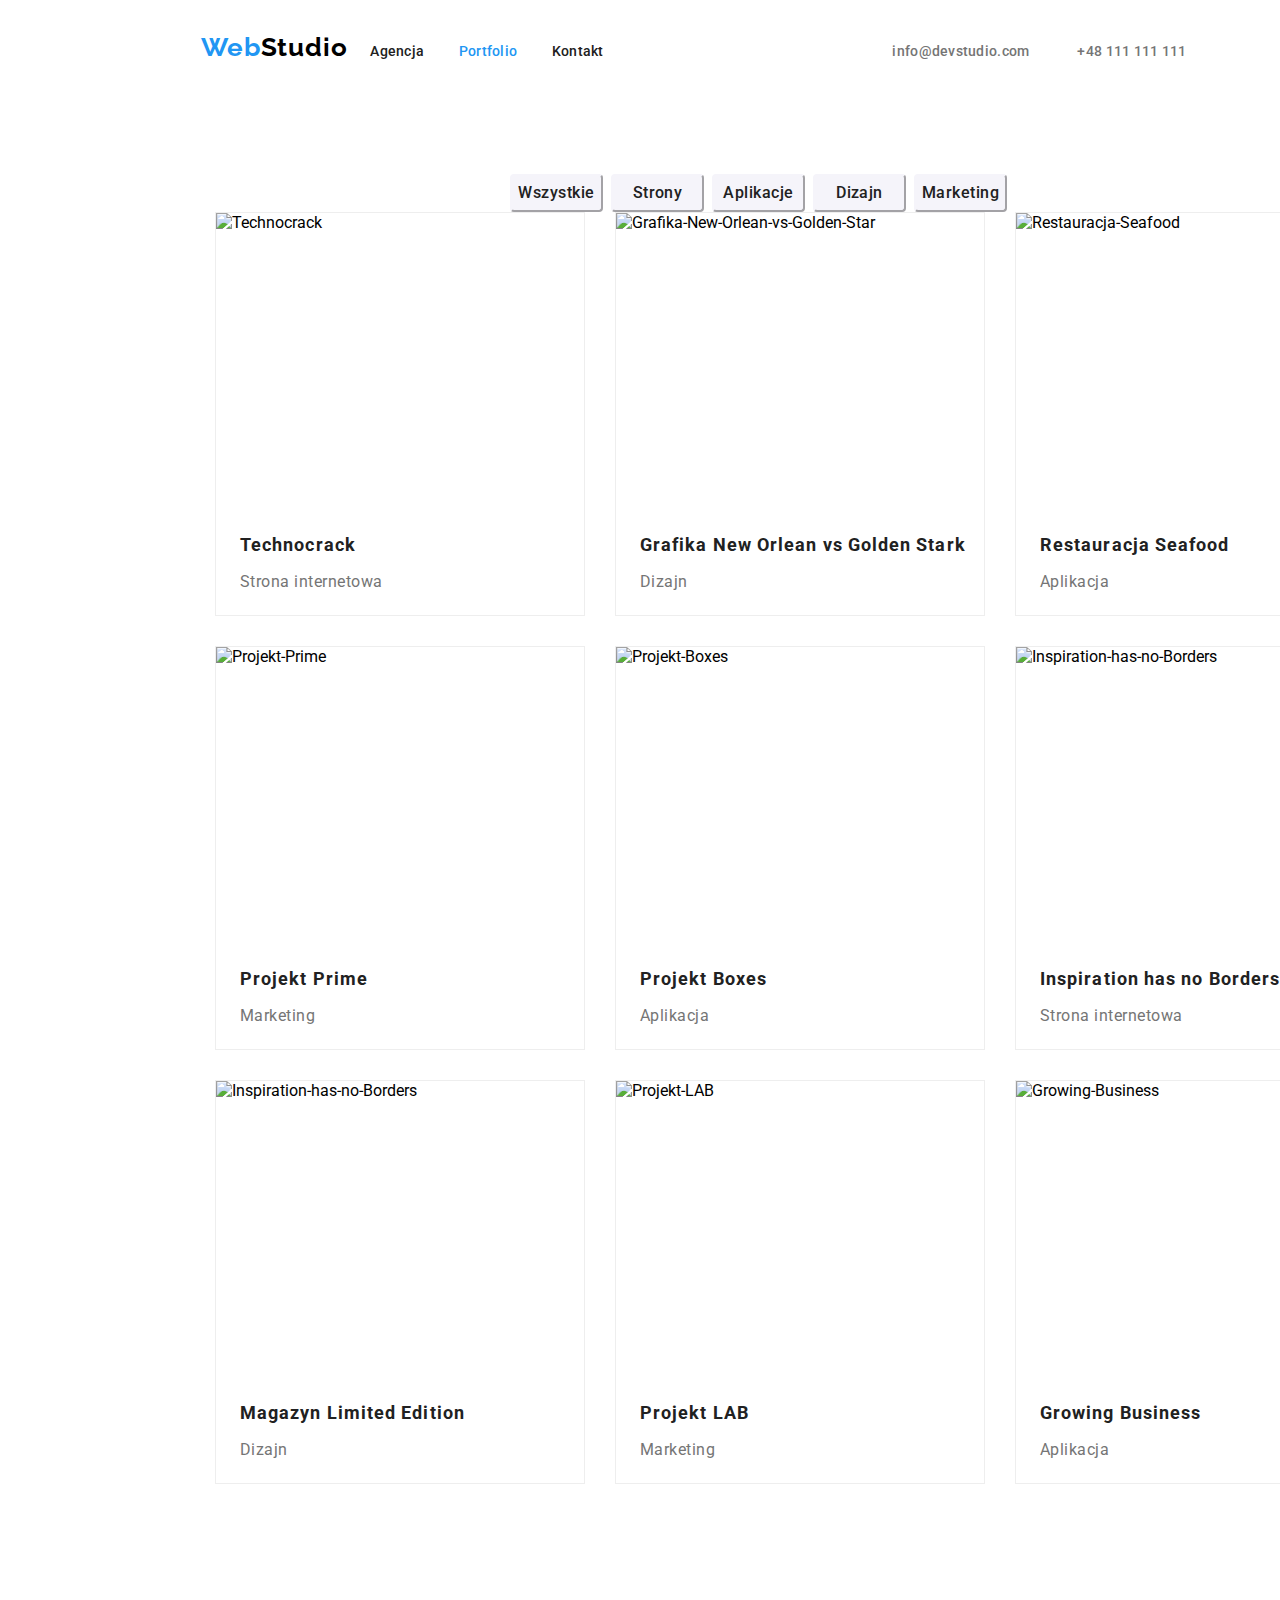
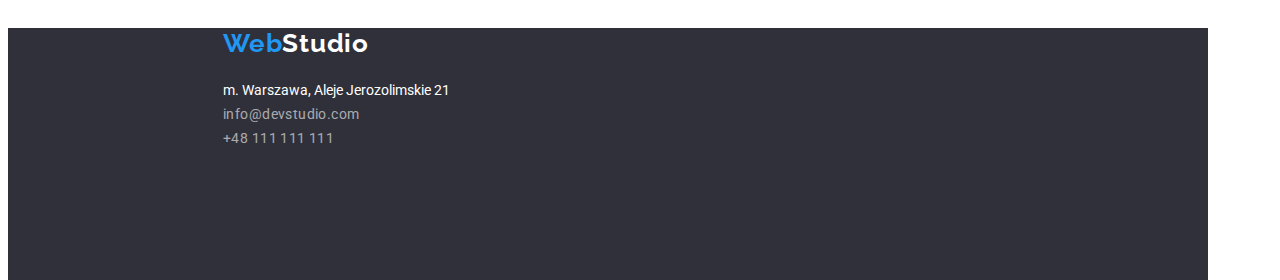
==== commit adf984fd: "porfolio-photos-flex" ====
--- a/portfolio.html
+++ b/portfolio.html
@@ -55,75 +55,84 @@
       </section>
 
       <section class="filers-examples">
-        <div class="filter-examples-all">
-        <div class="filter-examples-images">
-        <img src="images/Technocrack.jpg" alt="Technocrack" width="370" height="294" />
-        <h4>Technocrack</h4>
-        <p>Strona internetowa</p>
+        <div class="filter-examples-all-1">
+          <div class="filter-examples-images">
+            <img src="images/Technocrack.jpg" alt="Technocrack" width="370" height="294" />
+            <h4 class="filter-examples-images-item">Technocrack</h4>
+            <p class="filter-examples-images-category">Strona internetowa</p>
+          </div>
+          <div class="filter-examples-images">
+            <img
+              src="images/Grafika-New-Orlean.jpg"
+              alt="Grafika-New-Orlean-vs-Golden-Star"
+              width="370"
+              height="294"
+            />
+            <h4 class="filter-examples-images-item">Grafika New Orlean vs Golden Stark</h4>
+            <p class="filter-examples-images-category">Dizajn</p>
+          </div>
+          <div class="filter-examples-images">
+            <img src="images/Seafood.jpg" alt="Restauracja-Seafood" width="370" height="294" />
+            <h4 class="filter-examples-images-item">Restauracja Seafood</h4>
+            <p class="filter-examples-images-category">Aplikacja</p>
+          </div>
         </div>
-        <div class="filter-examples-images">
-        <img
-          src="images/Grafika-New-Orlean.jpg"
-          alt="Grafika-New-Orlean-vs-Golden-Star"
-          width="370"
-          height="294"
-              />
-              
-        <h4>Grafika New Orlean vs Golden Stark</h4>
-        <p>Dizajn</p>
+
+        <div class="filter-examples-all-2">
+          <div class="filter-examples-images">
+            <img src="images/Projekt-Prime.jpg" alt="Projekt-Prime" width="370" height="294" />
+            <h4 class="filter-examples-images-item">Projekt Prime</h4>
+            <p class="filter-examples-images-category">Marketing</p>
+          </div>
+          <div class="filter-examples-images">
+            <img src="images/Projekt-Boxes.jpg" alt="Projekt-Boxes" width="370" height="294" />
+            <h4 class="filter-examples-images-item">Projekt Boxes</h4>
+            <p class="filter-examples-images-category">Aplikacja</p>
+          </div>
+          <div class="filter-examples-images">
+            <img
+              src="images/Inspiration-has-no-Borders.jpg"
+              alt="Inspiration-has-no-Borders"
+              width="370"
+              height="294"
+            />
+            <h4 class="filter-examples-images-item">Inspiration has no Borders</h4>
+            <p class="filter-examples-images-category">Strona internetowa</p>
+          </div>
         </div>
-        <div class="filter-examples-images">
-        <img src="images/Seafood.jpg" alt="Restauracja-Seafood" width="370" height="294" />
-        <h4>Restauracja Seafood</h4>
-        <p>Aplikacja</p>
+        <div class="filter-examples-all-3">
+          <div class="filter-examples-images">
+            <img
+              src="images/Magazyn-Limited-Edition.jpg"
+              alt="Inspiration-has-no-Borders"
+              width="370"
+              height="294"
+            />
+            <h4 class="filter-examples-images-item">Magazyn Limited Edition</h4>
+            <p class="filter-examples-images-category">Dizajn</p>
+          </div>
+          <div class="filter-examples-images">
+            <img src="images/Projekt-LAB.jpg" alt="Projekt-LAB" width="370" height="294" />
+            <h4 class="filter-examples-images-item">Projekt LAB</h4>
+            <p class="filter-examples-images-category">Marketing</p>
+          </div>
+          <div class="filter-examples-images">
+            <img
+              src="images/Growing-Business.jpg"
+              alt="Growing-Business"
+              width="370"
+              height="294"
+            />
+            <h4 class="filter-examples-images-item">Growing Business</h4>
+            <p class="filter-examples-images-category">Aplikacja</p>
+          </div>
         </div>
-        <div class="filter-examples-images">
-        <img src="images/Projekt-Prime.jpg" alt="Projekt-Prime" width="370" height="294" />
-        <h4>Projekt Prime</h4>
-        <p>Marketing</p>
-        </div>
-        <div class="filter-examples-images">
-        <img src="images/Projekt-Boxes.jpg" alt="Projekt-Boxes" width="370" height="294" />
-        <h4>Projekt Boxes</h4>
-        <p>Aplikacja</p>
-        </div>
-        <div class="filter-examples-images">
-        <img
-          src="images/Inspiration-has-no-Borders.jpg"
-          alt="Inspiration-has-no-Borders"
-          width="370"
-          height="294"
-        />
-        <h4>Inspiration has no Borders</h4>
-        <p>Strona internetowa</p>
-        </div>
-        <div class="filter-examples-images">
-        <img
-          src="images/Magazyn-Limited-Edition.jpg"
-          alt="Inspiration-has-no-Borders"
-          width="370"
-          height="294"
-        />
-        <h4>Magazyn Limited Edition</h4>
-        <p>Dizajn</p>
-        </div>
-        <div class="filter-examples-images">
-        <img src="images/Projekt-LAB.jpg" alt="Projekt-LAB" width="370" height="294" />
-        <h4>Projekt LAB</h4>
-        <p>Marketing</p>
-        </div>
-        <div class="filter-examples-images">
-        <img src="images/Growing-Business.jpg" alt="Growing-Business" width="370" height="294" />
-        <h4>Growing Business</h4>
-        <p>Aplikacja</p>
-        </div>
-      </div>
       </section>
     </main>
 
     <!-- end the center-->
     <footer>
-      <address class="address">
+      <address class="address adress-portfolio">
         <a class="address-logo" href="#"
           ><span class="web">Web</span><span class="studio footer">Studio</span></a
         >
--- a/style/styles.css
+++ b/style/styles.css
@@ -340,6 +340,11 @@
 top: 2097px;
 background: #2F303A;
 }
+
+.adress-portfolio{
+top: 1628px;
+}
+
 
 .web,
 .studio {
@@ -482,17 +487,32 @@
 
 /* =============FILTER-PHOTOS============ */
 .filers-examples {
-  position: absolute;
+position: absolute;
 width: 1170px;
 height: 1360px;
 left: 215px;
-top: 174px;
-}
-
- .filter-examples-all{
+top: 212px;
+}
+
+ .filter-examples-all-1{ 
    display: flex;
    flex-wrap: flex;
- }
+   justify-content: space-between;
+   margin-bottom: 30px;
+     }
+     .filter-examples-all-2{ 
+   display: flex;
+   flex-wrap: flex;
+   justify-content: space-between;
+   margin-bottom: 30px;
+     }
+.filter-examples-all-3{ 
+   display: flex;
+   flex-wrap: flex;
+   justify-content: space-between;
+   margin-bottom: 30px;
+     }
+
 .filter-examples-images{
 width: 370px;
 height: 404px;
@@ -500,27 +520,43 @@
 border: 1px solid #EEEEEE;
 box-sizing: border-box;
 margin:auto;
-display: inline-block;
-
-
-
-
-}
-
-
-
-
-
-
-
-
-
-  /* font-weight: bold;
-  font-size: 18px;
-  line-height: 2;
-  /* identical to box height, or 200% */
-  letter-spacing: 0.06em;
-  color: #212121; */
+}
+
+.filter-examples-images {
+margin-right: 30px ;
+} 
+
+.filter-examples-images-item{
+font-family: var(--main-font);
+font-style: normal;
+font-weight: bold;
+font-size: 18px;
+line-height: 36px;
+/* identical to box height, or 200% */
+letter-spacing: 0.06em;
+color: #212121;
+margin-top: 20px;
+margin-bottom: 4px;
+margin-left: 24px;;
+
+}
+.filter-examples-images-category{
+font-family: var(--main-font);
+font-style: normal;
+font-weight: normal;
+font-size: 16px;
+line-height: 30px;
+/* identical to box height, or 187% */
+letter-spacing: 0.03em;
+color: #757575;
+margin-left: 24px;;
+}
+
+
+
+
+
+  
   
 
    
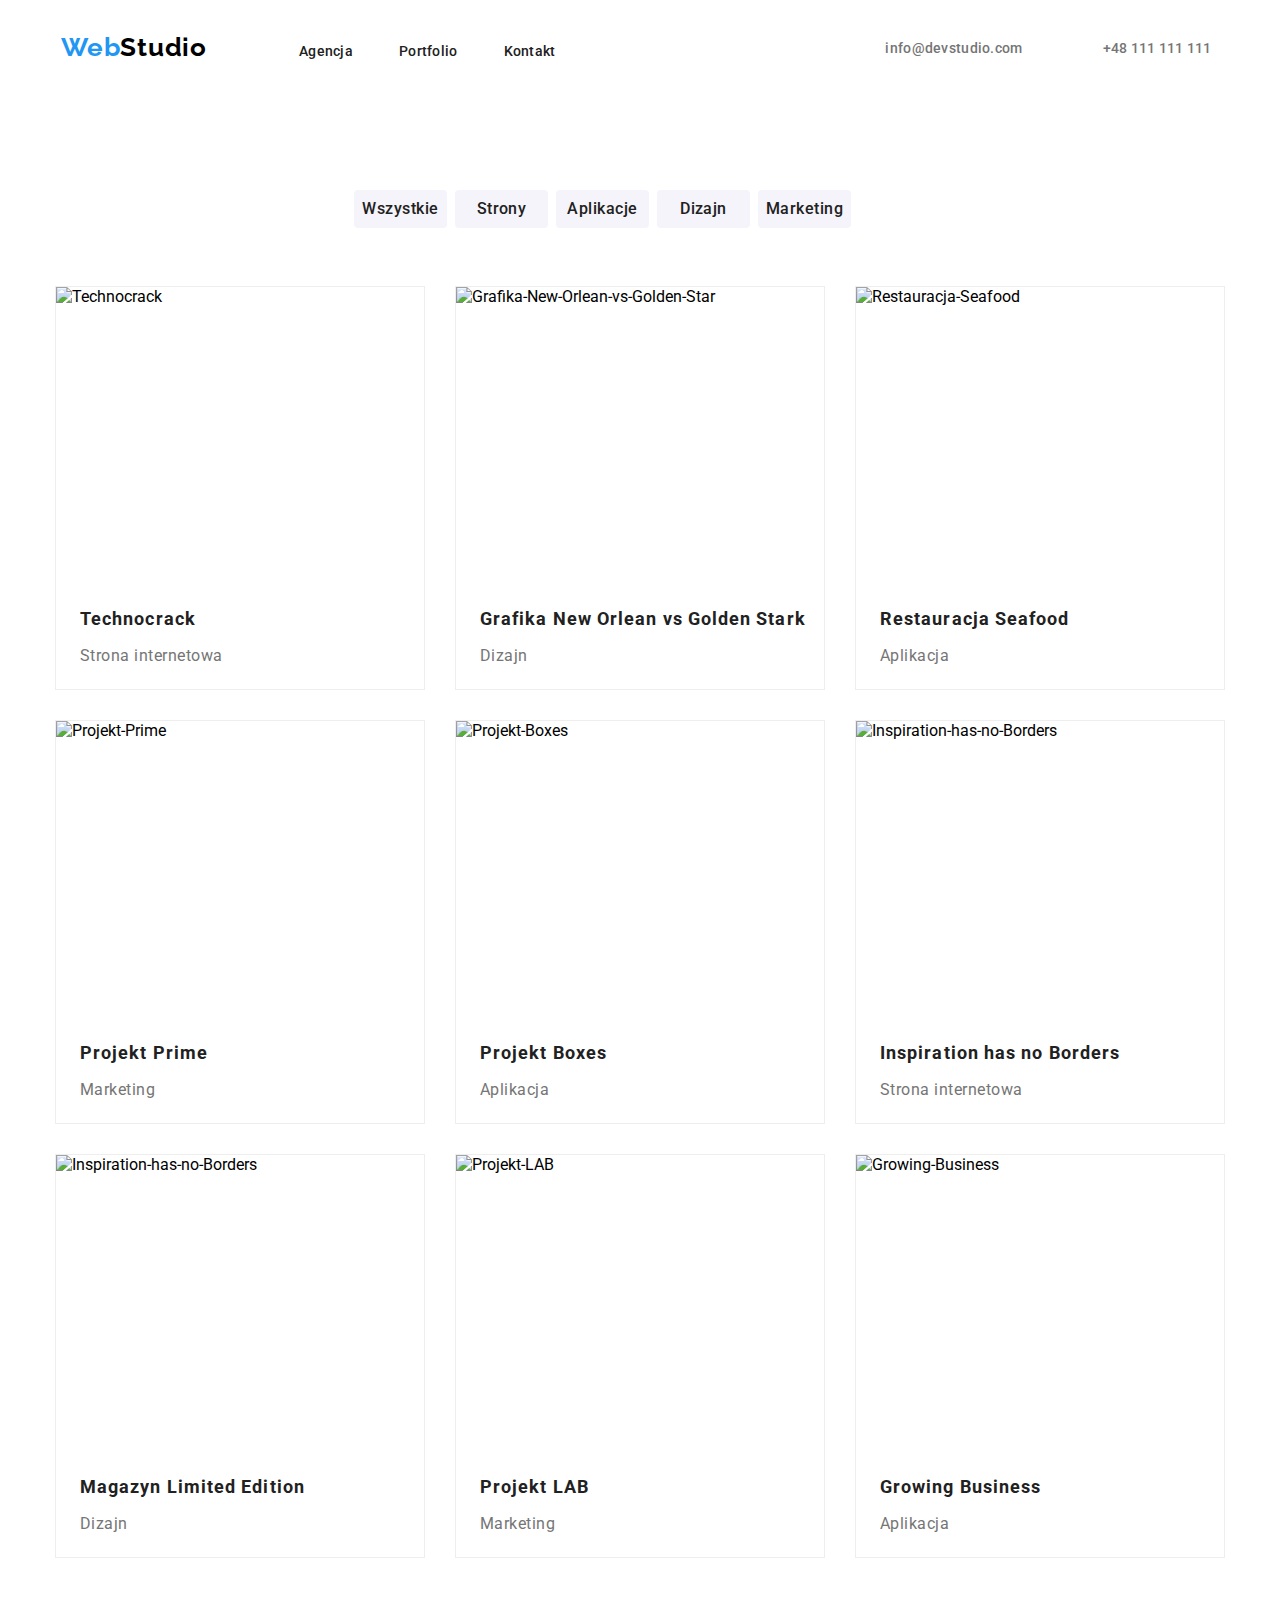
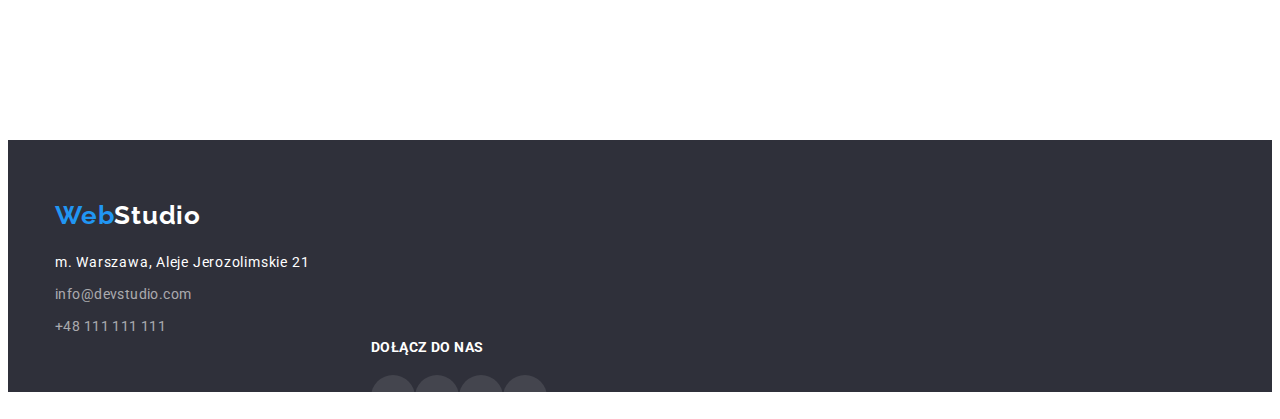
==== commit 8014cb17: "changed-files" ====
--- a/portfolio.html
+++ b/portfolio.html
@@ -15,26 +15,38 @@
       href="https://fonts.googleapis.com/css2?family=Raleway:wght@700&family=Roboto:wght@400;500;700;900&display=swap"
       rel="stylesheet"
     />
-    <title>Homework-2</title>
+    <title>Homework-4</title>
   </head>
 
   <body>
     <!-- <headline> -->
-    <header class="header">
+     <header class="header">
       <div class="container">
-        <nav class="navigation">
-          <a class="navigation-link" href="#">
-            <span class="web">Web</span><span class="studio">Studio</span></a
-          >
-
-          <ul class="navigation-list">
-            <li><a class="navigation-list-item" href="index.html">Agencja</a></li>
-            <li><a class="navigation-list-item-portfolio" href="portfolio.html">Portfolio</a></li>
-            <li><a class="navigation-list-item" href="#">Kontakt</a></li>
-          </ul>
-        </nav>
-        <a class="mail" href="mailto:info@devstudio.com">info@devstudio.com</a>
-        <a class="phone" href="tel:+48111111111">+48 111 111 111 </a>
+        <div class="navigation-all">
+          <nav class="navigation">
+            <a class="navigation-link" href="#">
+              <span class="web">Web</span><span class="studio">Studio</span></a
+            >
+
+            <ul class="navigation-list">
+              <li><a class="navigation-list-item" href="index.html">Agencja</a></li>
+              <li><a class="navigation-list-item" href="#">Portfolio</a></li>
+              <li><a class="navigation-list-item" href="#">Kontakt</a></li>
+            </ul>
+          </nav>
+
+          <div class="social-icon-header">
+            <a class="social-icon-header-link" href="#">
+              <svg class="social-icon-header-mail" width="16px" height="12px">
+                <use href="./images/icons.swg.svg#icon-mail"></use></svg></a>
+            <a class="mail" href="mailto:info@devstudio.com">info@devstudio.com</a>
+
+            <a class="social-icon-header-link" href="#">
+              <svg class="social-icon-header-smartphone" width="10px" height="16px">
+                <use href="./images/icons.swg.svg#icon-smartphone"></use></svg></a>
+            <a class="phone" href="tel:+48111111111">+48 111 111 111 </a>
+         </div> 
+        </div>
       </div>
     </header>
     <!-- < end headline> -->
@@ -130,18 +142,60 @@
       </section>
     </main>
 
-    <!-- end the center-->
-    <footer>
-      <address class="address adress-portfolio">
-        <a class="address-logo" href="#"
-          ><span class="web">Web</span><span class="studio footer">Studio</span></a
-        >
-
-        <br />
-        <p class="adress-street">m. Warszawa, Aleje Jerozolimskie 21<br /></p>
-        <a class="address-mail" href="mailto:info@devstudio.com">info@devstudio.com</a><br />
-        <a class="address-phone" href="tel:+48111111111">+48 111 111 111 </a>
-      </address>
+
+
+<footer>
+      <section class="footer">
+          <div class="container footer-address>
+          <address class="footer-address">       
+          <div class="footer-address">
+          <a class="address-logo" href="#"
+            ><span class="web">Web</span><span class="studio footer">Studio</span></a>
+
+          <br />
+          <p class="adress-street">m. Warszawa, Aleje Jerozolimskie 21<br /></p>
+          <a class="address-mail" href="mailto:info@devstudio.com">info@devstudio.com</a><br />
+          <a class="address-phone" href="tel:+48111111111">+48 111 111 111 </a>
+          </div>
+        </address>   
+
+      <div class="join-to-us-portfolio">
+        <h2 class="join-to-us-tittle-portfolio-h2">DOŁĄCZ DO NAS</h2>
+        <ul class="join-to-us-list-portfolio-ul">
+          <li class="join-to-us-list-item">
+            <a class="join-to-us-list-link" href="#">
+              <svg class="social-icon-footer">
+                <use href="./images/icons.swg.svg#icon-IG"></use>
+              </svg>
+            </a>
+          </li>
+          <li class="join-to-us-list-item">
+            <a class="join-to-us-list-link" href="#">
+              <svg class="social-icon-footer">
+                <use href="./images/icons.swg.svg#icon-twitter-1"></use>
+              </svg>
+            </a>
+          </li>
+          <li class="join-to-us-list-item">
+            <a class="join-to-us-list-link" href="#">
+              <svg class="social-icon-footer">
+                <use href="./images/icons.swg.svg#icon-facebook-1"></use>
+              </svg>
+            </a>
+          </li>
+          <li class="join-to-us-list-item">
+            <a class="join-to-us-list-link" href="#">
+              <svg class="social-icon-footer">
+                <use href="./images/icons.swg.svg#icon-linkedin-1"></use>
+              </svg>
+            </a>
+          </li>
+        </ul>
+      </div>
+      </div>
+      </section>
     </footer>
+
+    
   </body>
 </html>
--- a/style/styles.css
+++ b/style/styles.css
@@ -26,31 +26,36 @@
 
 .container {
   width: 1200px;
-  /* padding: 0 15px; */
+  padding: 0 15px; 
   align-items: center;
   margin: 0 auto;
 
 
+
+
+
+
+
+}
+.navigation-all{
+display: flex;
+align-items: baseline; 
+width: 1158px;
+align-items: center;
+margin: 0 auto;
 }
 .navigation {
   display: flex;
   align-items: baseline;
-  margin-left: 13.44%;
+  background: #FFFFFF;
   height: 80px;
-  left: 0px;
-  top: 0px;
-  background: #FFFFFF;
-}
-.container{
-  display: flex;
-  align-items: baseline;
-}
+}
+
 .navigation-link{
 width: 145px;
 height: 31px;
-left: 13.43%;
-top: 24px;
-margin-right: 5.81%;
+left:0px; 
+margin-right: 93px;
 padding-top: 24px;
 padding-bottom: 25px;
 }
@@ -59,27 +64,45 @@
 .navigation-list {
   list-style: none;
   display: flex;
-  flex-wrap: beaside;
-  align-items: center;
+  align-items: center;
+  padding-top: 24px;
+padding-bottom: 25px;
+height: 16px;
   }
 
 .navigation-list-item,
  .navigation-list-item-portfolio {
-margin-right: 34.5px ;
-}
- 
+margin-right: 46px ;
+}
+
+.social-icon-header{
+  display: flex;
+  justify-content: flex-end;
+  margin-left: 258px;
+  height: 16px;
+}
+
+
+
 .phone{
-margin-left: 50px;
+
 width: 110px;
 height: 16px;
 left: 78.93%;
 top: 32px;
 }
 .mail{
-  width: 135px;
-  margin-left: 23.18%;
-  top: 32px;
+margin-right: 30px;
+  height: 16px;
+ top:32px
   }
+
+.header-mail-phone{
+  display: flex;
+  align-items: baseline;
+  justify-content: flex-start;
+}
+
 
 .navigation-link,
 .address-logo,
@@ -123,22 +146,53 @@
 .phone:focus {
   color: var(--main-color);
 }
+.social-icon-header-mail{
+cursor: pointer;
+}
+  .social-icon-header-mail:hover,
+  .social-icon-header-mail:focus{
+   color: var(--main-color); 
+  }
+
+  .social-icon-header-link:hover,
+  .social-icon-header-link:focus{
+   color: var(--main-color); 
+  }
+  
+  
+  .social-icon-header-mail{
+    margin-right: 10px;
+    
+  }
+.social-icon-header-smartphone{
+  margin-right: 10px;
+  margin-left: 30px;
+  right: 0px;
+}
 /* =============END-THE-HEADLINE============ */
 
 /* =============hero-efektywne-rozwiązania-dla-waszego-biznesu============ */
 
 .hero {
+ 
   height: 600px;
   top: 80px;
   left: 0px;
   border: 1px solid #000000;
-  background: #2f303a;
+  background: #2f303a;  
+   background-image: linear-gradient( 
+  rgba(47, 48, 58, 0.4),
+  rgba(47, 48, 58, 0.4)), 
+  url("../images/people-bg-PNG.png");
+  background-repeat: no-repeat;
+  background-size: cover;
   box-shadow: 0px 4px 4px rgba(0, 0, 0, 0.25);
  }
  .hero-items{
   display: flex;
   flex-direction: column;
   align-items: center;
+
  }
 
 .main-tittle {
@@ -160,6 +214,7 @@
   top:430px;
   width: 200px;
   height: 50px;
+  border:none;
 
   font-family: var(--main-font);
   font-weight: bold;
@@ -178,18 +233,65 @@
 
 
 /* <!-- lorem-ipsum--> */
+
+.lorem-impusem-icons-all{
+  align-items: center;
+  margin: 0 auto;
+
+}
+
+
+
+.lorem-impusem-icons-list{
+  display: flex;  
+  justify-content: space-between;
+  list-style: none;
+  padding: 0 15px;
+  align-items: center;
+  margin: 0 auto;
+  margin-top: 94px; 
+  margin-bottom: 30px;
+
+}
+
+.lorem-impusem-icon{
+  width: 70px;
+  height: 70px;
+}
+
+.lorem-impusem-icons-link{
+display: flex; 
+  width: 270px;
+height: 120px;
+  background-color: #F5F4FA;
+  border-width::4px;   
+  justify-content: center;
+  align-items: center;
+  
+  
+}
+
+.lorem-impusem-icons-item:not(:last-child){
+  margin-right: 30px;
+}
+
+
+
+
 .lorem-ipsum {
-  position: absolute;
-  width: 1170px;
+  position:  
   height: 101px;
-  left: 161.25px;
   top: 774px;
   font-family: var(--main-font);
   color: #212121;
   filter: drop-shadow(0px 4px 4px rgba(0, 0, 0, 0.25));
-
-
-}
+  margin: 0 auto;
+  margin-top:30px;
+  
+
+}
+
+
 .lorem-ipsum-item {
 font-style: normal;
 font-weight: bold;
@@ -197,6 +299,12 @@
 line-height: 1.143;
 letter-spacing: 0.03em;
 text-transform: uppercase;
+/* align-items: center;
+justify-content: center; */
+margin: 0 auto; 
+justify-content: center;
+
+
 }
 
 .lorem-ipsum-item-p{
@@ -210,11 +318,23 @@
 margin-top: 10px;
 }
  .container-lorem-ipsum{
-   display: flex;
+  display: flex;
+  width: 1200px;
+  padding: 0 15px; 
+  align-items: center;
+  margin: 0 auto;
+  justify-content: center;
+  margin-bottom:94px;
+  
+   
+   
+   
 
  }
 .lorem-ipsum-item{
   flex-basis: 270px;
+  
+  
 
 }
 .lorem-ipsum-item:not(:last-child){
@@ -229,14 +349,13 @@
 /* <!-- What-we-do--> */
 
 .what-we-do{
-position: absolute;
-width: 1170px;
 height: 386px;
-left: 215px;
-top: 969px;
-}
-
+margin:0 auto;
+margin-top: 94px;
+
+}
 .what-we-do-tittle{
+margin:0 auto;
 margin-bottom: 50px;
 font-family: var(--main-font);
 font-style: normal;
@@ -246,10 +365,15 @@
 text-align: center;
 letter-spacing: 0.03em;
 color: #212121
+
 }
 
 .container-what-we-do {
  display: flex;
+ justify-content: center;
+ align-items: center;
+
+
 }
 
 .what-we-do_item:not(:last-child){
@@ -259,15 +383,21 @@
 
 /* <!-- our-team --> */
 .team {
-position: absolute;
-width: 1600px;
-height: 648px;
-left: 0px;
-top: 1449px;
+height: 708px;
+/* left: 0px; */
+
 background: #F5F4FA;
+margin: 0 auto;
+text-decoration: none;
+font-style: none;
+margin-top:94px;
+margin-bottom:94px;
+
+
 }
 
 .team-tittle{
+
 font-family: var(--main-font);
 font-style: normal;
 font-weight: bold;
@@ -276,18 +406,26 @@
 text-align: center;
 letter-spacing: 0.03em;
 color: #212121;
-margin-top:94px;
-margin-bottom:50px;
+padding-bottom:50px;
+padding-top: 94px;
+
 }
 
 .team-member-all{
   display: flex;
+  align-items: center;
+  justify-content: center;
+  /* text-decoration: none;
+  font-style: none; */
+  
 }
 .team-member{
 
 background: #FFFFFF;
 box-shadow: 0px 1px 3px rgba(0, 0, 0, 0.12), 0px 1px 1px rgba(0, 0, 0, 0.14), 0px 2px 1px rgba(0, 0, 0, 0.2);
 border-radius: 0px 0px 4px 4px;
+margin-bottom: 94px;
+
 
 }
 .team-member:not(:last-child){
@@ -328,23 +466,160 @@
 
 }
 
+.social-icon{
+  width: 20px;
+  height: 20px;
+  fill:#AFB1B8;
+  
+}
+.team-member-social-list-link{
+  display: flex; 
+  width: 44px;
+  height: 44px;
+  background-color: #FFFFFF;
+  border-radius: 50%;   
+  justify-content: center;
+  align-items: center;
+  
+  
+ }
+.team-member-social-list{
+  display: flex;
+  align-items: center;
+  justify-content: space-between;
+  list-style: none;
+  width: 206px;
+  height: 56px;
+  margin: 0 auto;
+  margin-top: 16px;
+  margin-bottom: 18px;
+  
+  
+   
+}
+.social-icon:hover,
+.social-icon:focus{
+  fill: #FFFFFF;
+}
+.team-member-social-list-link:hover,
+.team-member-social-list-link:focus{
+background-color: var(--main-color)
+}
+ 
+/* .team-member-social-list-item,
+{
+  text-decoration: none;
+  font-style: none; */
+}
+
 /* <!-- end-the-our-team --> */
+
+
+
+/*<!-- our-clients --> */
+
+.our-clients-tittle{
+display: block;
+margin: 0 auto;} 
+
+
+.our-clients-icon{
+width: 106px;
+height: 60px;
+fill:#AFB1B8;  
+}
+.our-clients-list{
+  display: flex;
+  list-style: none;
+  align-items: center;
+  justify-content: space-between;
+  margin: 0 auto;
+  padding-top:50px;
+  padding-bottom: 94px;;
+  } 
+.container-our-clients{
+height: 184px;
+margin:o auto; 
+align-items: center;
+font-family: var(--main-font);
+font-style: normal;
+font-weight: bold;
+font-size: 36px;
+line-height: 1.1667;
+text-align: center;
+letter-spacing: 0.03em;
+
+}
+.our-clients-icon:not(:last-child){
+  margin-right: 30px;
+
+} 
+.our-clients-link{
+  display: flex;  
+  width: 170px;
+  height: 92px;
+  background-color: #FFFFFF;
+  border-width: 1px;  
+  border-color: #AFB1B8; 
+  border-style: solid;
+   justify-content: center;
+  align-items: center;
+  border-radius: 4px;
+} 
+.our-clients-link:not(:last-child){
+margin-rigt:30px;
+}
+
+.our-clients-icon:hover,
+.our-clients-icon:focus{
+  fill: var(--main-color);
+}
+
+.our-clients-link:hover,
+.our-clients-link:focus{
+border-color: var(--main-color);
+}
+
+.our-clients-icon-company{
+margin: 0 auto;
+align-items: center;
+background-position: center;
+}
+/* <!-- and-our-clients --> */
+
 /* =============/MAIN INDEX.HTML============ */
 
 /* =============FOOTER INDEX.HTML============ */
 
-.address {
-position: absolute;
-width: 1200px;
+
+.footer {
 height: 252px;
-top: 2097px;
 background: #2F303A;
+margin:0 auto;
+margin-top:94px;
 }
 
 .adress-portfolio{
-top: 1628px;
-}
-
+height: 252px;
+background: #2F303A;
+margin:0 auto;
+margin-left: 215px;
+margin-top:94px;
+}
+ 
+
+.container-footer{
+  width: 1200px;
+  height: 252px;
+  align-items: center;
+  margin: 0 auto;
+  position: absolute;
+  left: 0px;
+  
+.footer-address-portfolio {
+  margin-top:60px;
+}
+}
 
 .web,
 .studio {
@@ -360,15 +635,14 @@
   font-style: normal;
 }
 .address-logo{
-/* margin-top:60px; */
- 
-position: relative;
+position: absolute;
 width: 145px;
 height: 31px;
-left: 215px;
+/* left: 0px; */
 font-style: none;
 text-decoration: none;
 font:none;
+
 
 }
 .studio {
@@ -382,19 +656,37 @@
   line-height: 1.192;
   /* identical to box height */
   letter-spacing: 0.03em;
-      color: #FFFFFF;
-
-}  
+  color: #FFFFFF;
+}
+.footer-address{
+padding-top:60px;
+}
+
+
+
+.join-to-us{
+  display: flex;
+   flex-direction: column;
+   width: 206px;
+  
+}
+.join-to-us-list-item{
+  list-style: none;
+  display: flex;
+ 
+  
+}
+
 .adress-street{
 color: #FFFFFF; 
 font-size: 14px;
 line-height: 1.714;
 /* or 171% */
-letter-spacing: 0.03em
+letter-spacing: 0.003em
 font-style: normal;
 font-weight: normal;
 font-family: var(--main-font);
-margin-left:215px;
+margin-left:0px;
 margin-top:20px;
 font-style: normal;
 
@@ -411,20 +703,132 @@
 color: rgba(255, 255, 255, 0.6);
 text-decoration: none;
 padding-top:9px;
-margin-left:215px;
-}
-
-
-
-
-
-
-
-
-
-
-
-
+margin-left:0px;
+}
+
+
+.social-icon-footer{
+  width: 20px;
+  height: 20px;
+  fill:#FFFFFF;
+}
+
+.social-icon-header-mail{
+  width: 16px;
+  height: 12px;
+  fill:#757575;
+  
+}
+
+.social-icon-header-smartphone{
+  width: 10px;
+  height: 16px;
+  fill:#757575;
+}
+
+.join-to-us-tittle,
+.join-to-us-tittle-portfolio{
+
+width: 113px;
+height: 16px;
+
+
+
+font-family: var(--main-font);
+font-style: normal;
+font-weight: bold;
+font-size: 14px;
+line-height: 1.142;
+letter-spacing: 0.03em;
+text-transform: uppercase;
+
+color: #FFFFFF;
+
+position: absolute;
+top: 2751px;
+margin-left: 316px;
+
+}
+.join-to-us-tittle-portfolio-h2{
+  margin-bottom: 20px;
+}
+.join-to-us-tittle-portfolio-h2,
+.join-to-us-list-portfolio-ul{
+font-family: var(--main-font);
+font-style: normal;
+font-weight: bold;
+font-size: 14px;
+line-height: 1.142;
+letter-spacing: 0.03em;
+text-transform: uppercase;
+
+color: #FFFFFF;
+
+
+width: 113px;
+height: 16px;
+
+margin-left: 316px;
+}
+.join-to-us-list-portfolio-ul{
+  display: flex;
+  
+}
+.join-to-us-list{
+    list-style: none;
+  
+width: 206px;
+height: 44px;
+left: 531px;
+justify-content:space-between;
+align-items: center;
+}
+.join-to-us-list-portfolio{
+   list-style: none;
+ position: absolute;
+width: 206px;
+height: 44px;
+margin-left: 316px;
+/* top: 2787px;  */
+justify-content:space-between;
+align-items: center;
+top: 2787px;
+}
+
+.join-to-us-list-portfolio{
+  display: flex;
+  
+}
+.join-to-us-list-link{
+  display: flex;
+   width: 44px;
+  height: 44px;
+    border-radius: 50%;   
+  justify-content: center;
+  align-items: center;
+  background-color: rgba(255, 255, 255, 0.1);
+}
+
+.join-to-us-list-link
+.join-to-us-list-link-portfolio{
+  display: flex; 
+  width: 44px;
+  height: 44px;
+  background-color: rgba(255, 255, 255, 0.1);
+  justify-content: center;
+  align-items: center;
+  border-radius: 50%; 
+}
+
+.join-to-us-list-link:hover,
+.join-to-us-list-link:focus{
+background-color: var(--main-color)
+}
+
+.join-to-us-list-link-portfolio:hover,
+.join-to-us-list-link-portfolio:focus{
+background-color: var(--main-color)
+}
 
 
 /* =============FOOTER PORTFOLIO.HTML============ */
@@ -433,15 +837,24 @@
 
 
 /* =============FILTER============ */
+
+.filter{
+  margin: 0 auto;
+  align-items: center;
+}
+.filers-examples{}
 .filter-list-items{
   display: flex;
   list-style:none; 
   text-decoration: none;
-  position: absolute;
 width: 572px;
 height: 54px;
-left: 510px;
-top: 174px;
+/* left: 510px; */
+/* top: 174px; */
+margin: 0 auto;
+align-items: center;
+margin-top:94px;
+
   }
  
 .button-portfolio {
@@ -454,6 +867,7 @@
     text-align: center;
   letter-spacing: 0.03em;
   color: #212121;  
+  border:none;
 
 
   width: 93px;
@@ -476,29 +890,36 @@
 }
 
 .filers-examples{
-position: absolute;
+
 width: 1170px;
 height: 1360px;
-left: 215px;
-top: 174px;
+margin:0 auto;
+align-items: center;
+
 }
 /* =============END-FILTER============ */
 
 
 /* =============FILTER-PHOTOS============ */
+
+.filter{
+  
+}
+
 .filers-examples {
-position: absolute;
 width: 1170px;
 height: 1360px;
-left: 215px;
-top: 212px;
+
 }
 
  .filter-examples-all-1{ 
    display: flex;
    flex-wrap: flex;
+   margin: 0 auto;
+   align-items: center;
    justify-content: space-between;
    margin-bottom: 30px;
+   margin-top:50px;
      }
      .filter-examples-all-2{ 
    display: flex;
@@ -510,7 +931,8 @@
    display: flex;
    flex-wrap: flex;
    justify-content: space-between;
-   margin-bottom: 30px;
+   margin-bottom: 94px;
+   
      }
 
 .filter-examples-images{
